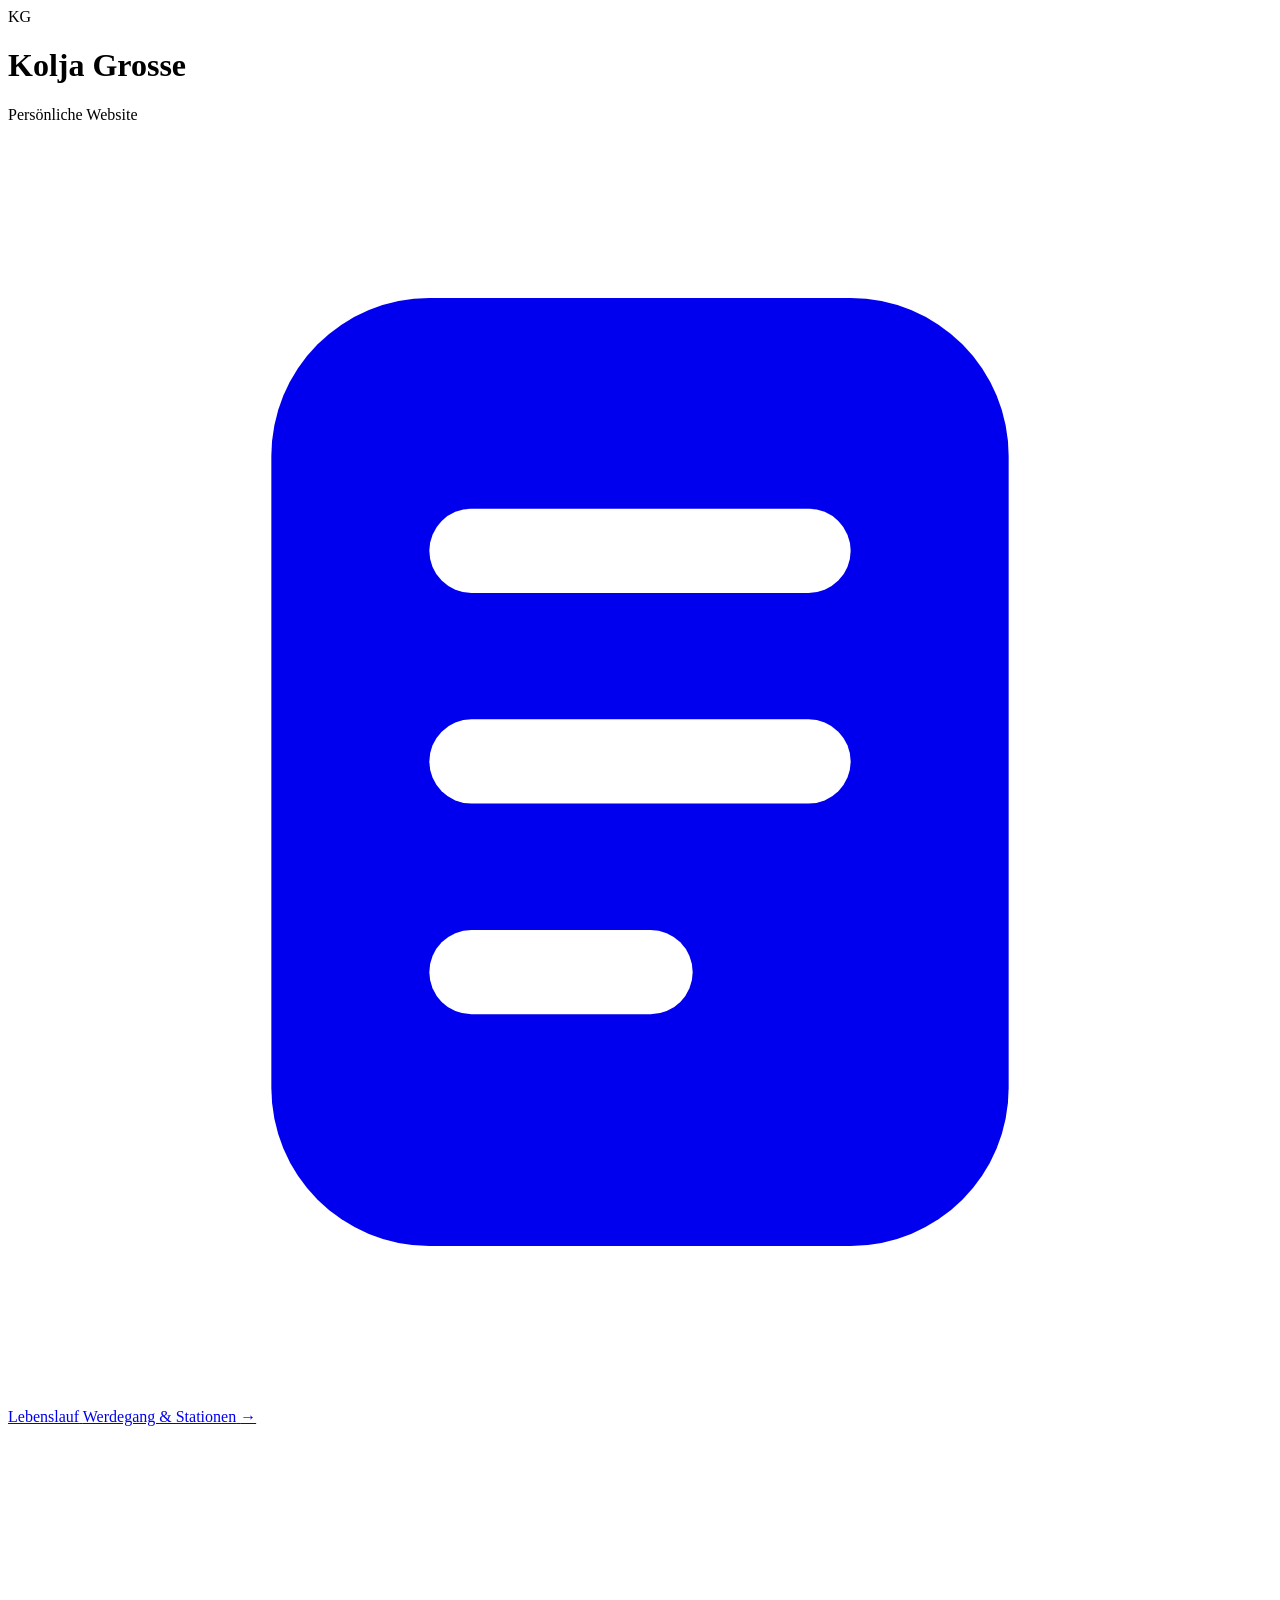
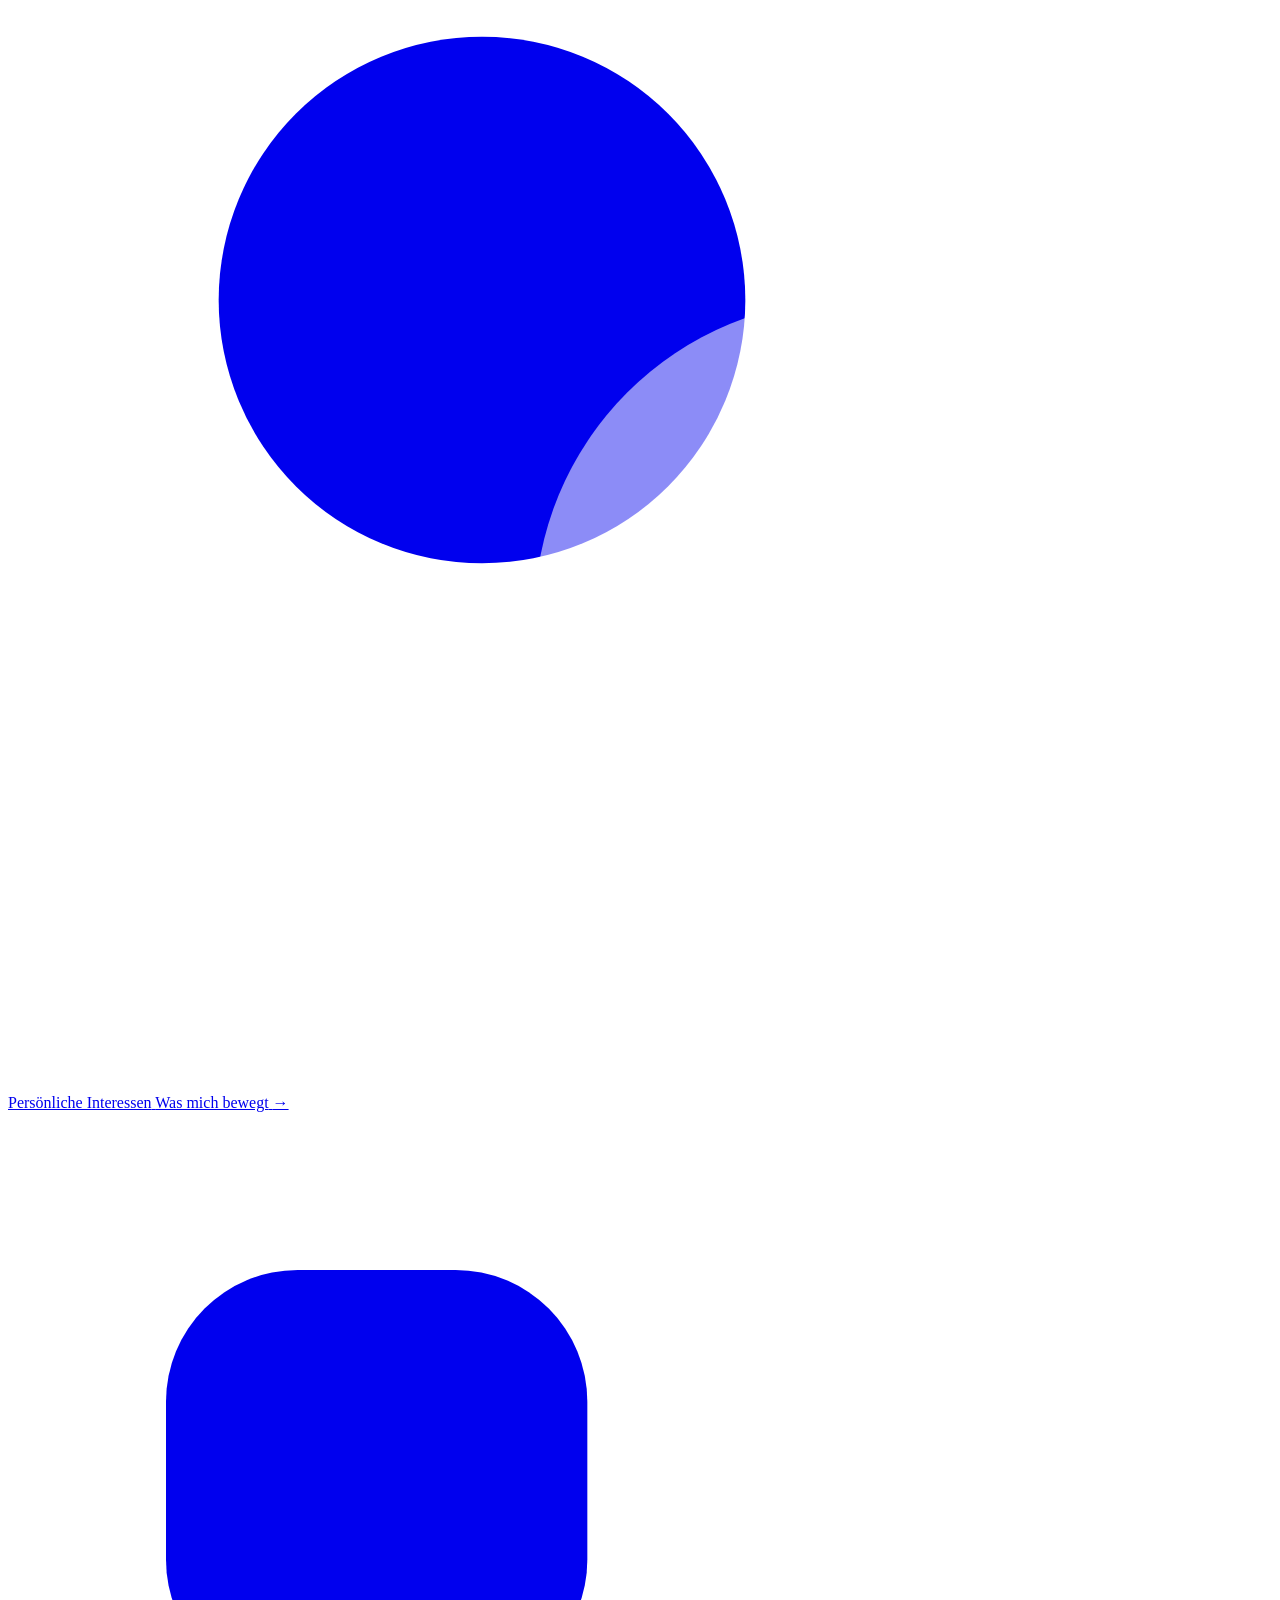
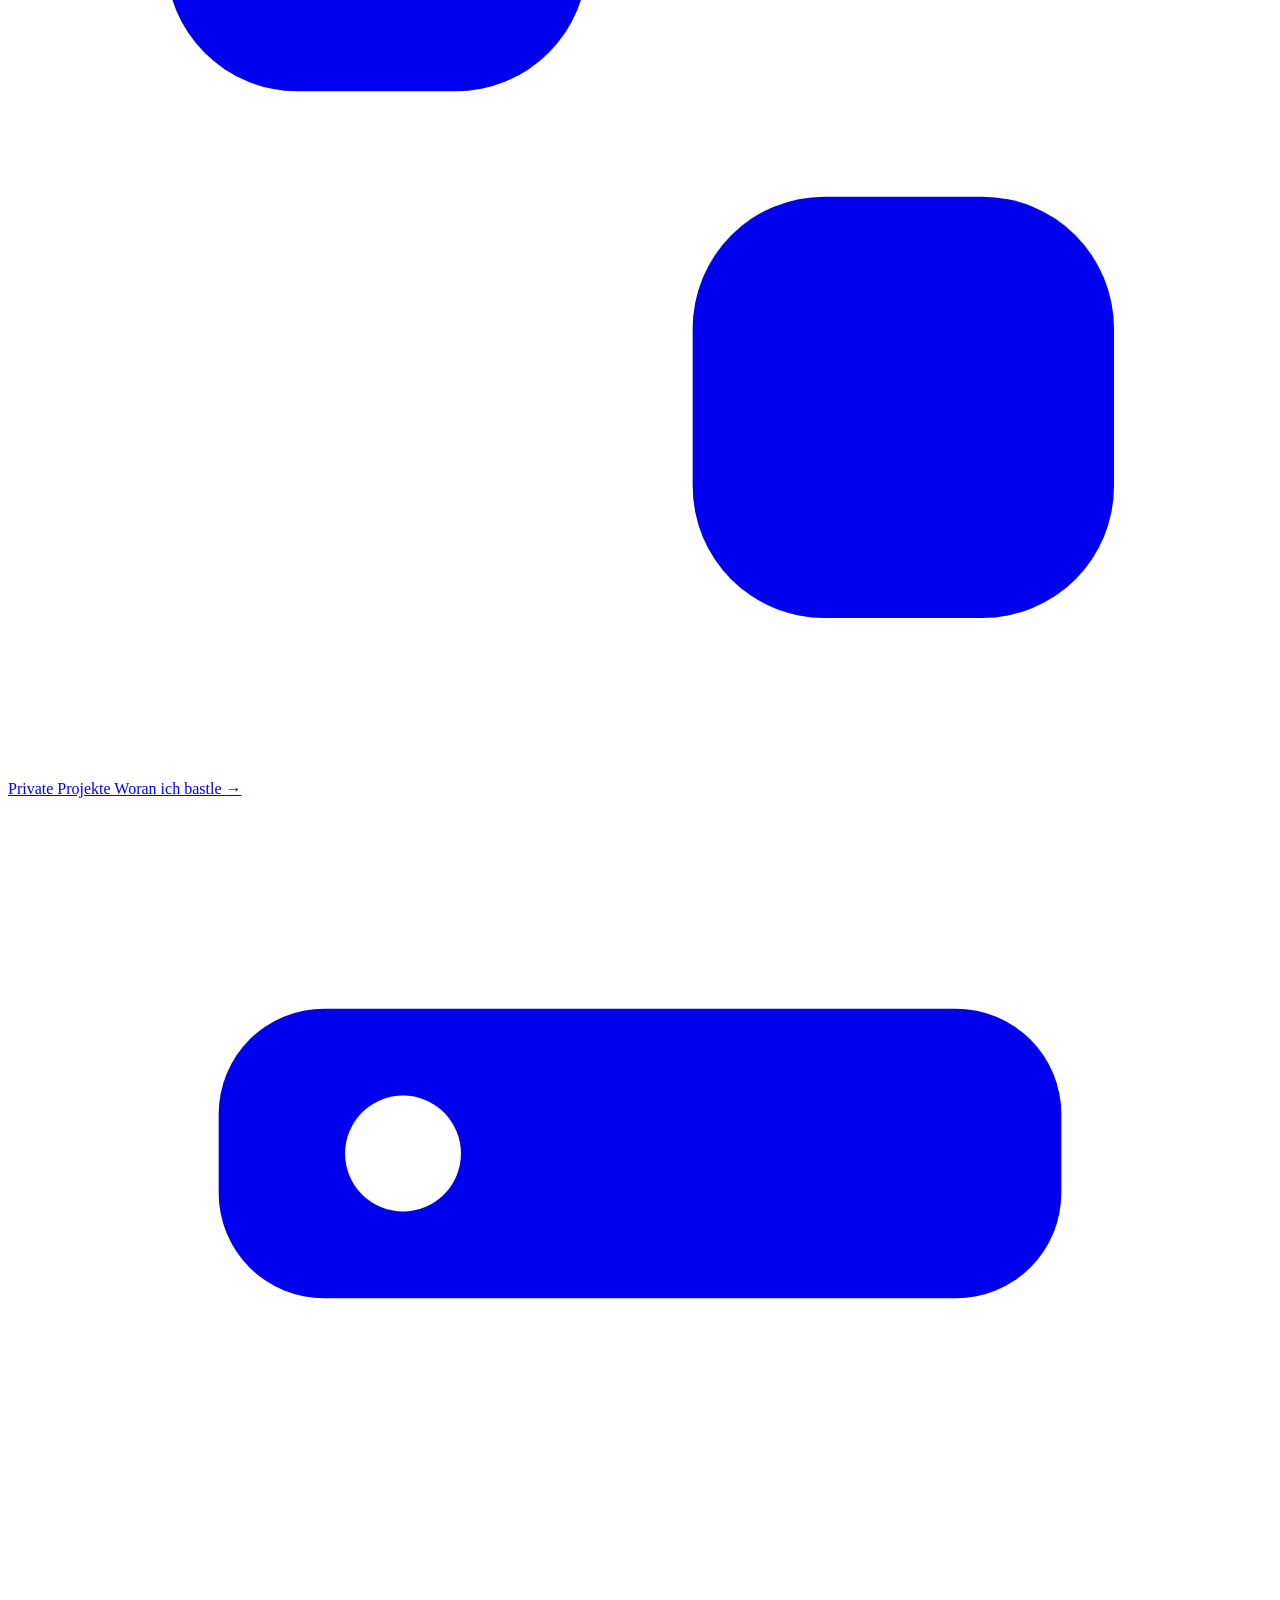
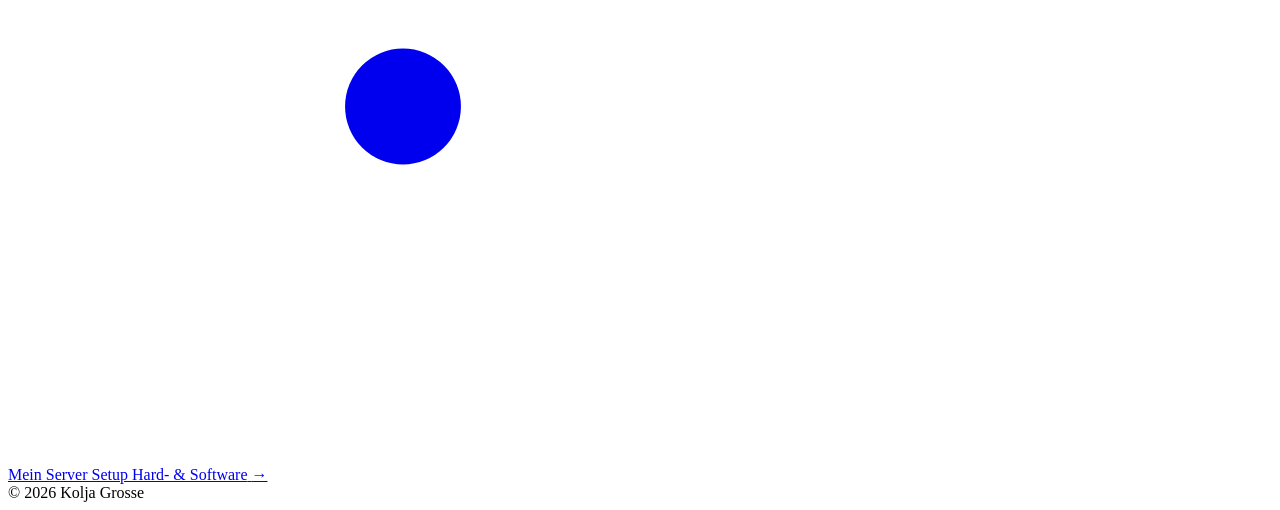
==== site/index.html @ f5f6003c "Add KG favicon (browser tab icon) across all pages" ====
<!DOCTYPE html>
<html lang="de">
<head>
  <meta charset="utf-8">
  <meta name="viewport" content="width=device-width, initial-scale=1">
  <title>Kolja Grosse</title>
  <meta name="description" content="Persönliche Website von Kolja Grosse.">
  <link rel="icon" href="/favicon.svg" type="image/svg+xml">
  <link rel="stylesheet" href="/css/style.css">
</head>
<body class="home">
  <main class="wrap wrap--wide">
    <header class="hero">
      <div class="hero-mark" aria-hidden="true">KG</div>
      <h1 class="hero-title">Kolja Grosse</h1>
      <p class="hero-sub">Persönliche Website</p>
    </header>

    <nav class="tiles" aria-label="Hauptnavigation">

      <a class="tile" href="/lebenslauf/">
        <span class="tile-icon tile-icon--cv" aria-hidden="true">
          <svg viewBox="0 0 24 24" fill="none" xmlns="http://www.w3.org/2000/svg">
            <rect x="5" y="3" width="14" height="18" rx="3" fill="currentColor"/>
            <rect x="8" y="7" width="8" height="1.6" rx="0.8" fill="#fff"/>
            <rect x="8" y="11" width="8" height="1.6" rx="0.8" fill="#fff"/>
            <rect x="8" y="15" width="5" height="1.6" rx="0.8" fill="#fff"/>
          </svg>
        </span>
        <span class="tile-body">
          <span class="tile-title">Lebenslauf</span>
          <span class="tile-desc">Werdegang &amp; Stationen</span>
        </span>
        <span class="tile-arrow" aria-hidden="true">→</span>
      </a>

      <a class="tile" href="/interessen">
        <span class="tile-icon tile-icon--interests" aria-hidden="true">
          <svg viewBox="0 0 24 24" fill="none" xmlns="http://www.w3.org/2000/svg">
            <circle cx="9" cy="9" r="5" fill="currentColor"/>
            <circle cx="16" cy="15" r="6" fill="#fff" fill-opacity="0.55"/>
          </svg>
        </span>
        <span class="tile-body">
          <span class="tile-title">Persönliche Interessen</span>
          <span class="tile-desc">Was mich bewegt</span>
        </span>
        <span class="tile-arrow" aria-hidden="true">→</span>
      </a>

      <a class="tile" href="/projekte">
        <span class="tile-icon tile-icon--projects" aria-hidden="true">
          <svg viewBox="0 0 24 24" fill="none" xmlns="http://www.w3.org/2000/svg">
            <rect x="3" y="3" width="8" height="8" rx="2.5" fill="currentColor"/>
            <rect x="13" y="3" width="8" height="8" rx="2.5" fill="#fff" fill-opacity="0.6"/>
            <rect x="3" y="13" width="8" height="8" rx="2.5" fill="#fff" fill-opacity="0.6"/>
            <rect x="13" y="13" width="8" height="8" rx="2.5" fill="currentColor"/>
          </svg>
        </span>
        <span class="tile-body">
          <span class="tile-title">Private Projekte</span>
          <span class="tile-desc">Woran ich bastle</span>
        </span>
        <span class="tile-arrow" aria-hidden="true">→</span>
      </a>

      <a class="tile" href="/server-setup">
        <span class="tile-icon tile-icon--server" aria-hidden="true">
          <svg viewBox="0 0 24 24" fill="none" xmlns="http://www.w3.org/2000/svg">
            <rect x="4" y="4" width="16" height="5.5" rx="2" fill="currentColor"/>
            <rect x="4" y="14.5" width="16" height="5.5" rx="2" fill="#fff" fill-opacity="0.6"/>
            <circle cx="7.5" cy="6.75" r="1.1" fill="#fff"/>
            <circle cx="7.5" cy="17.25" r="1.1" fill="currentColor"/>
          </svg>
        </span>
        <span class="tile-body">
          <span class="tile-title">Mein Server Setup</span>
          <span class="tile-desc">Hard- &amp; Software</span>
        </span>
        <span class="tile-arrow" aria-hidden="true">→</span>
      </a>

    </nav>

    <footer class="footer">
      &copy; <span id="year">2026</span> Kolja Grosse
    </footer>
  </main>
  <script>document.getElementById('year').textContent = new Date().getFullYear();</script>
</body>
</html>
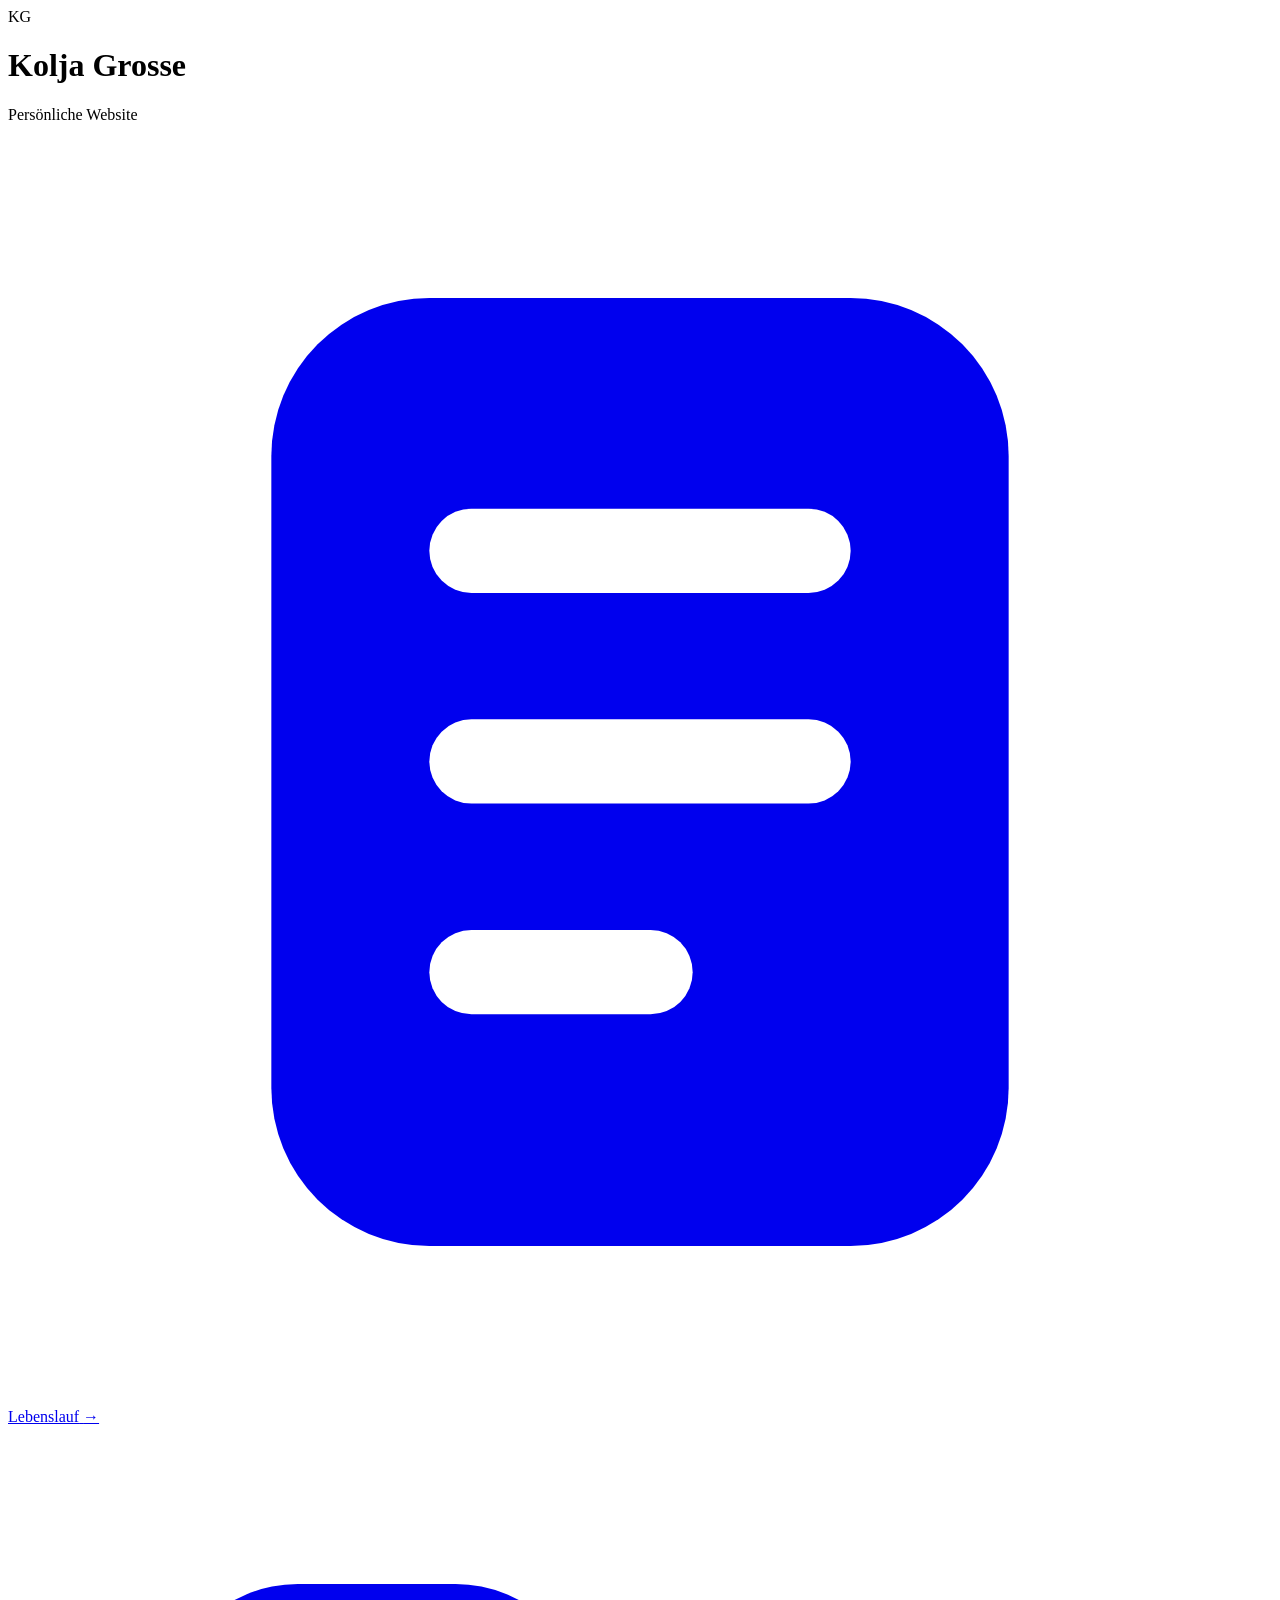
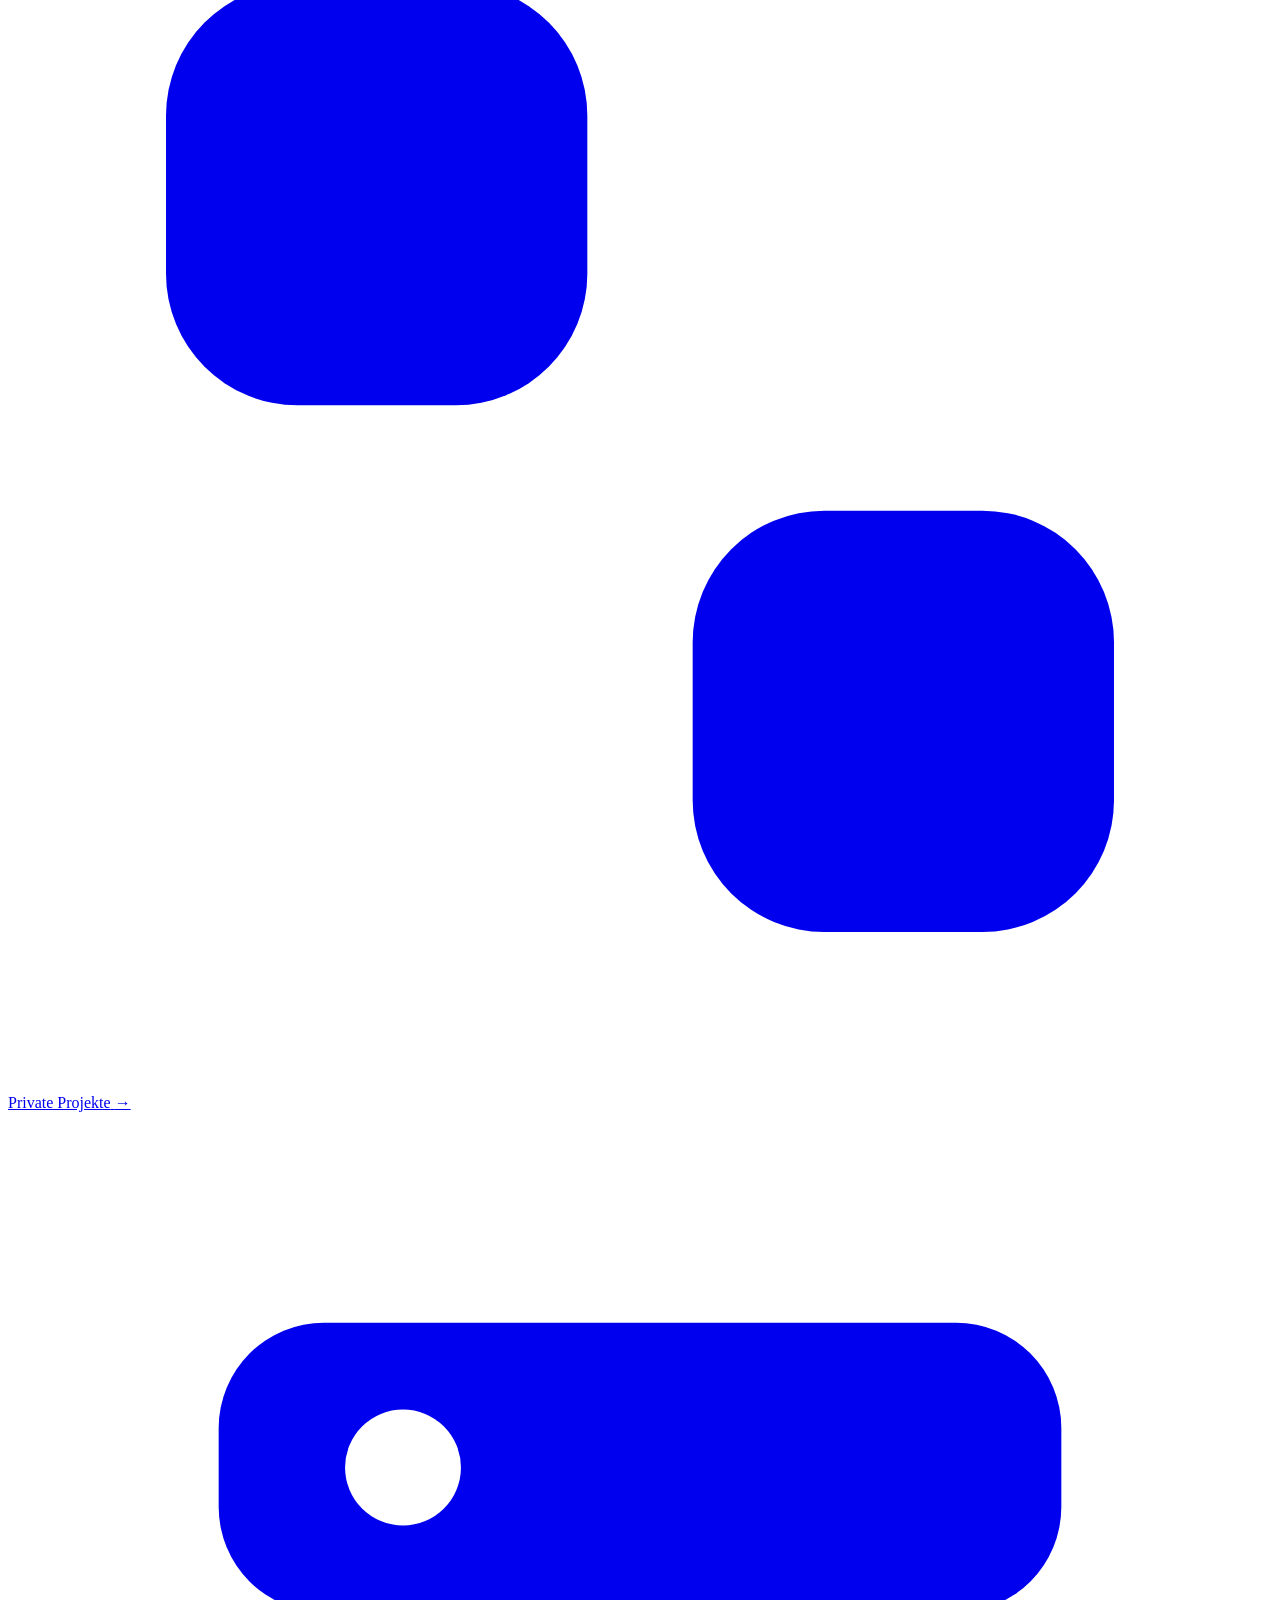
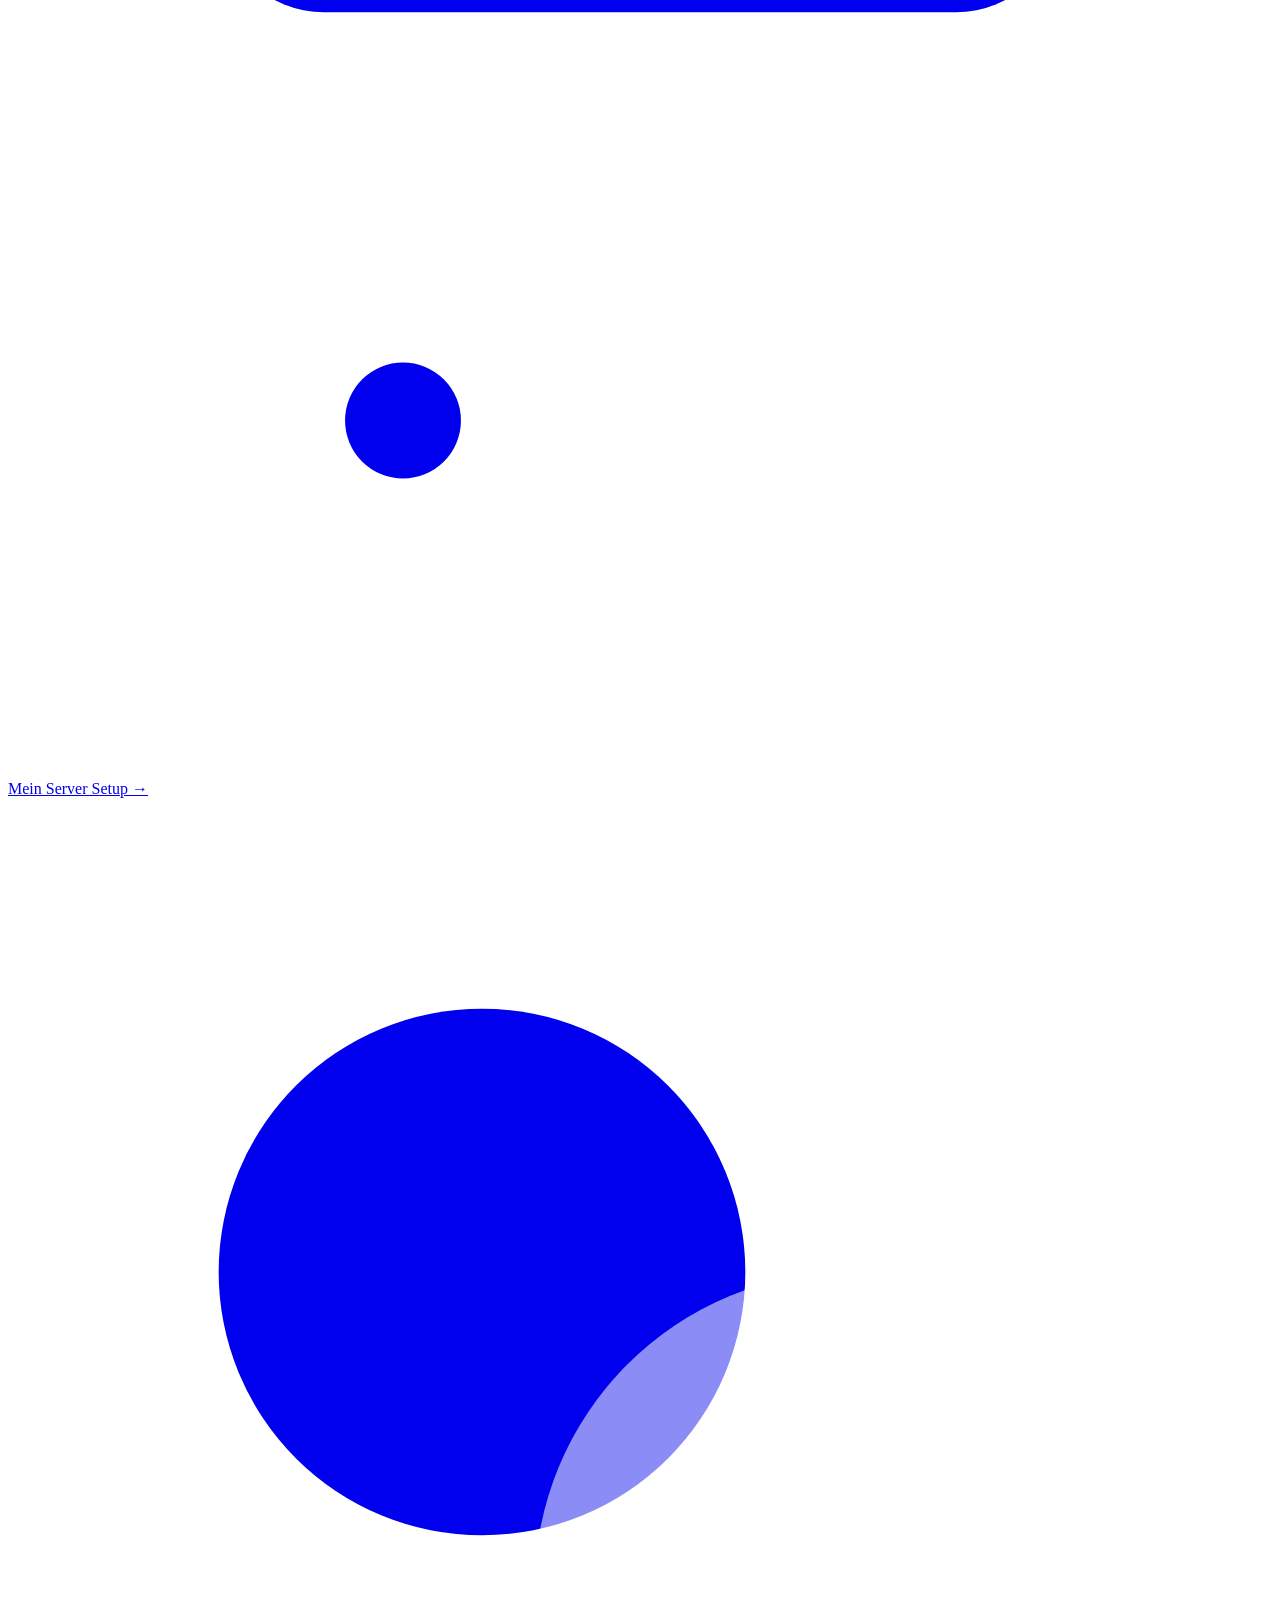
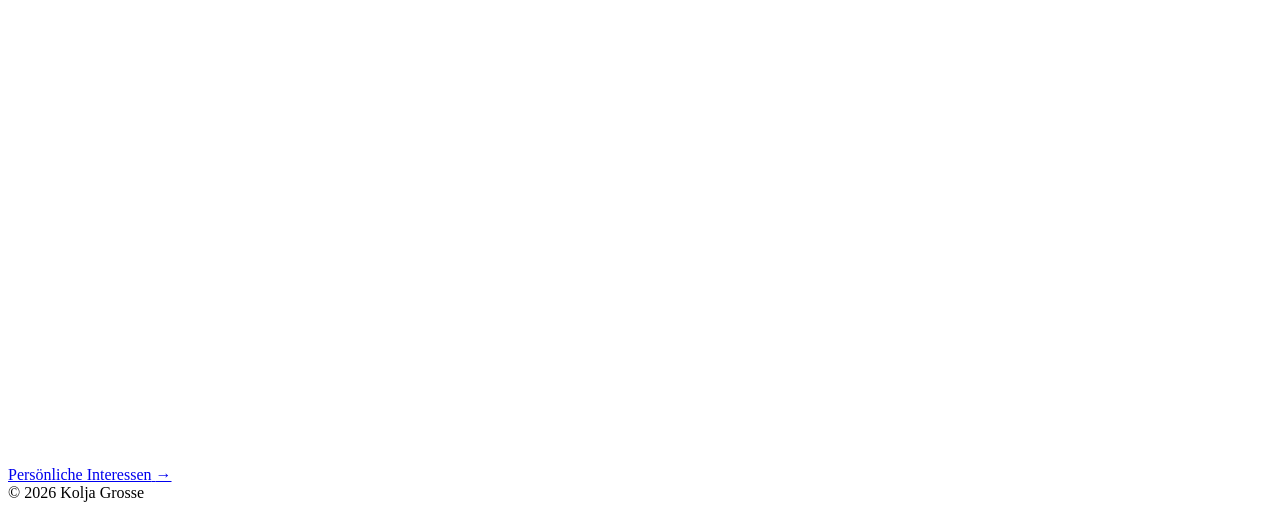
==== commit 20188512: "Reorder tiles, center content, drop descriptions" ====
--- a/site/index.html
+++ b/site/index.html
@@ -27,24 +27,7 @@
             <rect x="8" y="15" width="5" height="1.6" rx="0.8" fill="#fff"/>
           </svg>
         </span>
-        <span class="tile-body">
-          <span class="tile-title">Lebenslauf</span>
-          <span class="tile-desc">Werdegang &amp; Stationen</span>
-        </span>
-        <span class="tile-arrow" aria-hidden="true">→</span>
-      </a>
-
-      <a class="tile" href="/interessen">
-        <span class="tile-icon tile-icon--interests" aria-hidden="true">
-          <svg viewBox="0 0 24 24" fill="none" xmlns="http://www.w3.org/2000/svg">
-            <circle cx="9" cy="9" r="5" fill="currentColor"/>
-            <circle cx="16" cy="15" r="6" fill="#fff" fill-opacity="0.55"/>
-          </svg>
-        </span>
-        <span class="tile-body">
-          <span class="tile-title">Persönliche Interessen</span>
-          <span class="tile-desc">Was mich bewegt</span>
-        </span>
+        <span class="tile-title">Lebenslauf</span>
         <span class="tile-arrow" aria-hidden="true">→</span>
       </a>
 
@@ -57,10 +40,7 @@
             <rect x="13" y="13" width="8" height="8" rx="2.5" fill="currentColor"/>
           </svg>
         </span>
-        <span class="tile-body">
-          <span class="tile-title">Private Projekte</span>
-          <span class="tile-desc">Woran ich bastle</span>
-        </span>
+        <span class="tile-title">Private Projekte</span>
         <span class="tile-arrow" aria-hidden="true">→</span>
       </a>
 
@@ -73,10 +53,18 @@
             <circle cx="7.5" cy="17.25" r="1.1" fill="currentColor"/>
           </svg>
         </span>
-        <span class="tile-body">
-          <span class="tile-title">Mein Server Setup</span>
-          <span class="tile-desc">Hard- &amp; Software</span>
+        <span class="tile-title">Mein Server Setup</span>
+        <span class="tile-arrow" aria-hidden="true">→</span>
+      </a>
+
+      <a class="tile" href="/interessen">
+        <span class="tile-icon tile-icon--interests" aria-hidden="true">
+          <svg viewBox="0 0 24 24" fill="none" xmlns="http://www.w3.org/2000/svg">
+            <circle cx="9" cy="9" r="5" fill="currentColor"/>
+            <circle cx="16" cy="15" r="6" fill="#fff" fill-opacity="0.55"/>
+          </svg>
         </span>
+        <span class="tile-title">Persönliche Interessen</span>
         <span class="tile-arrow" aria-hidden="true">→</span>
       </a>
 
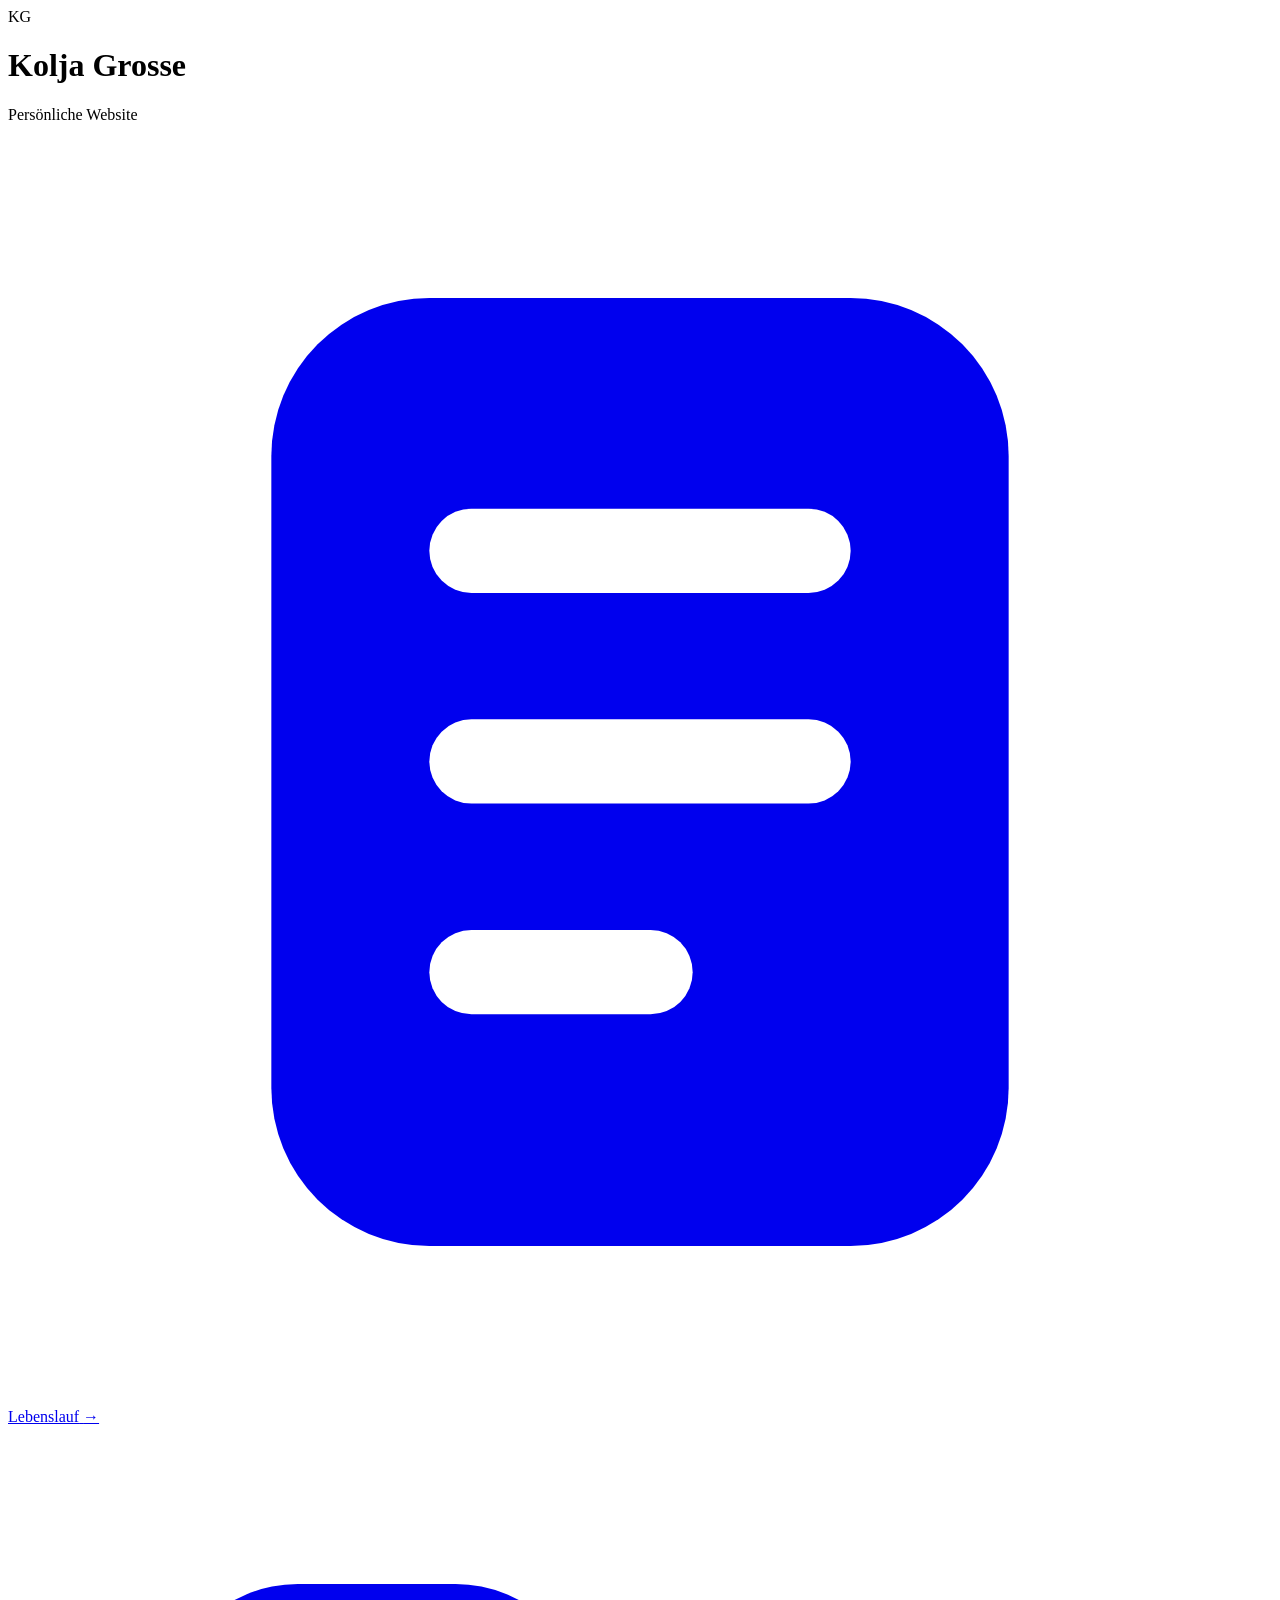
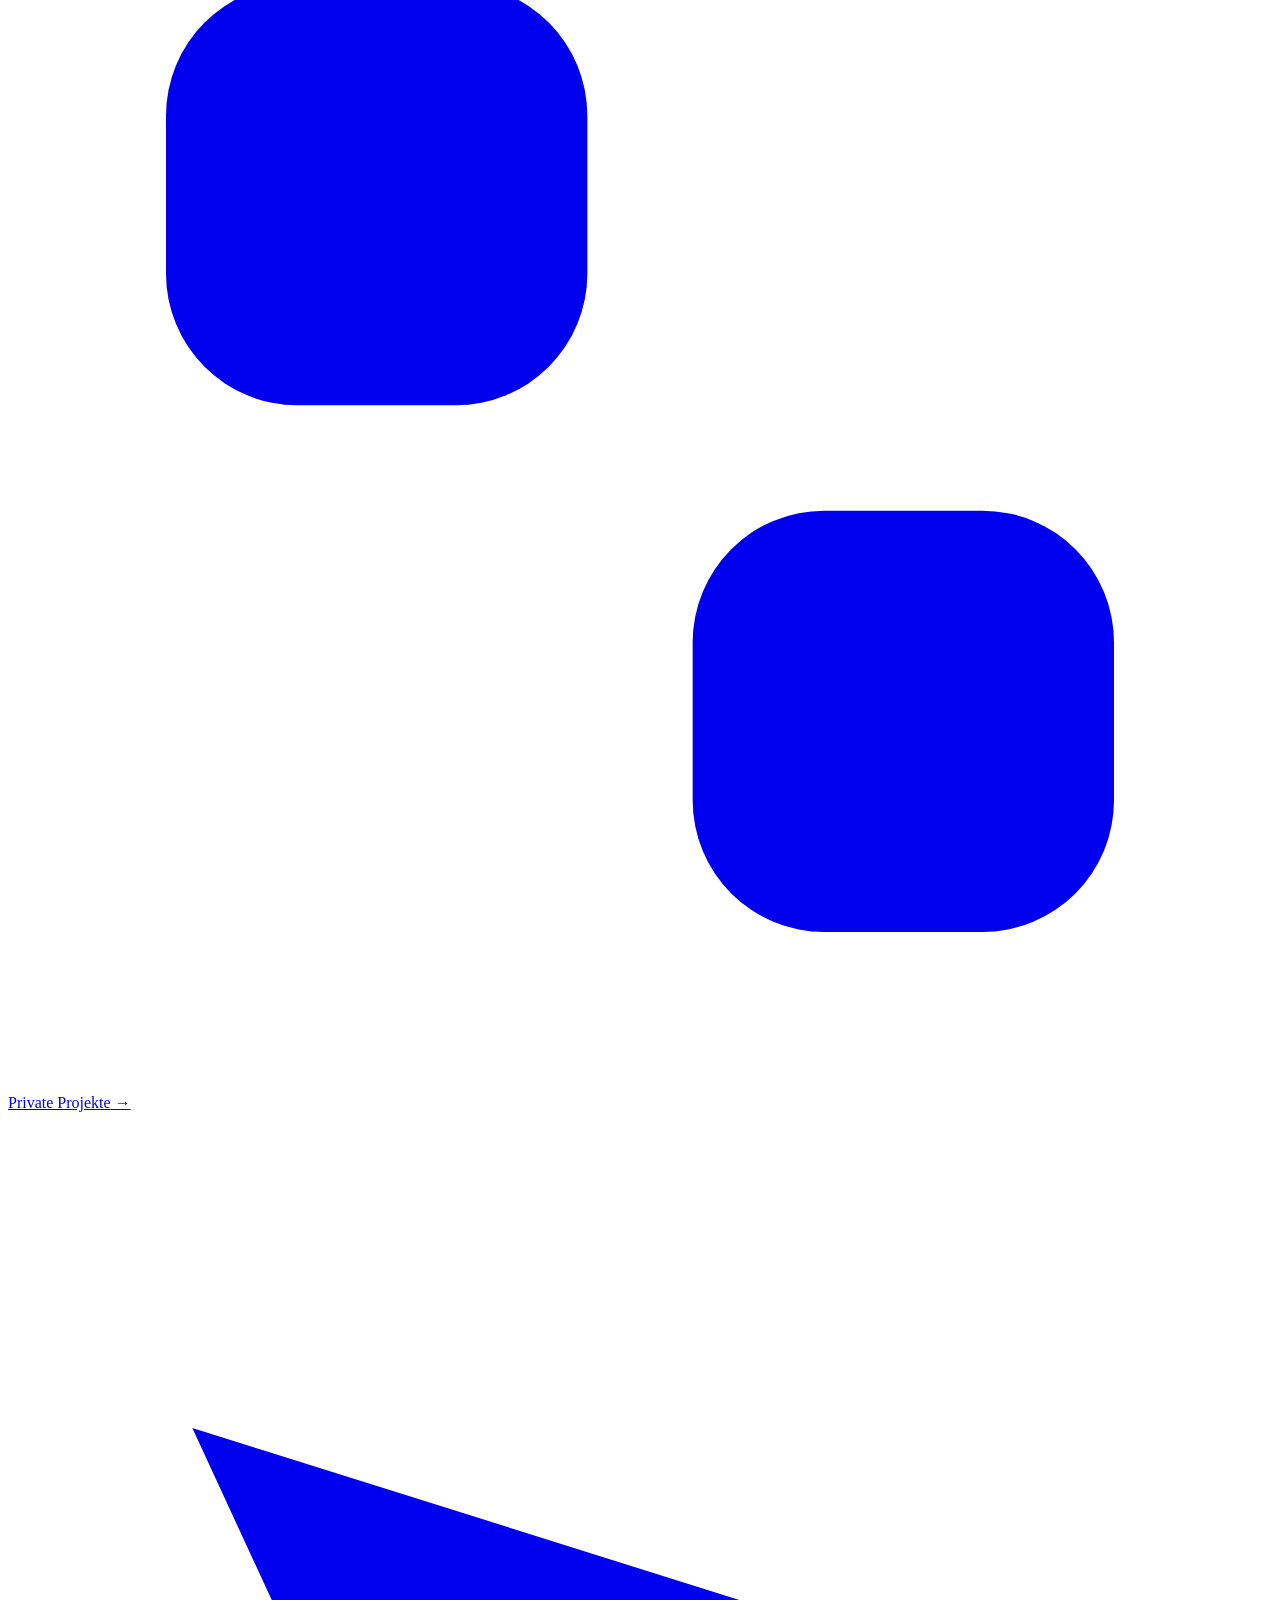
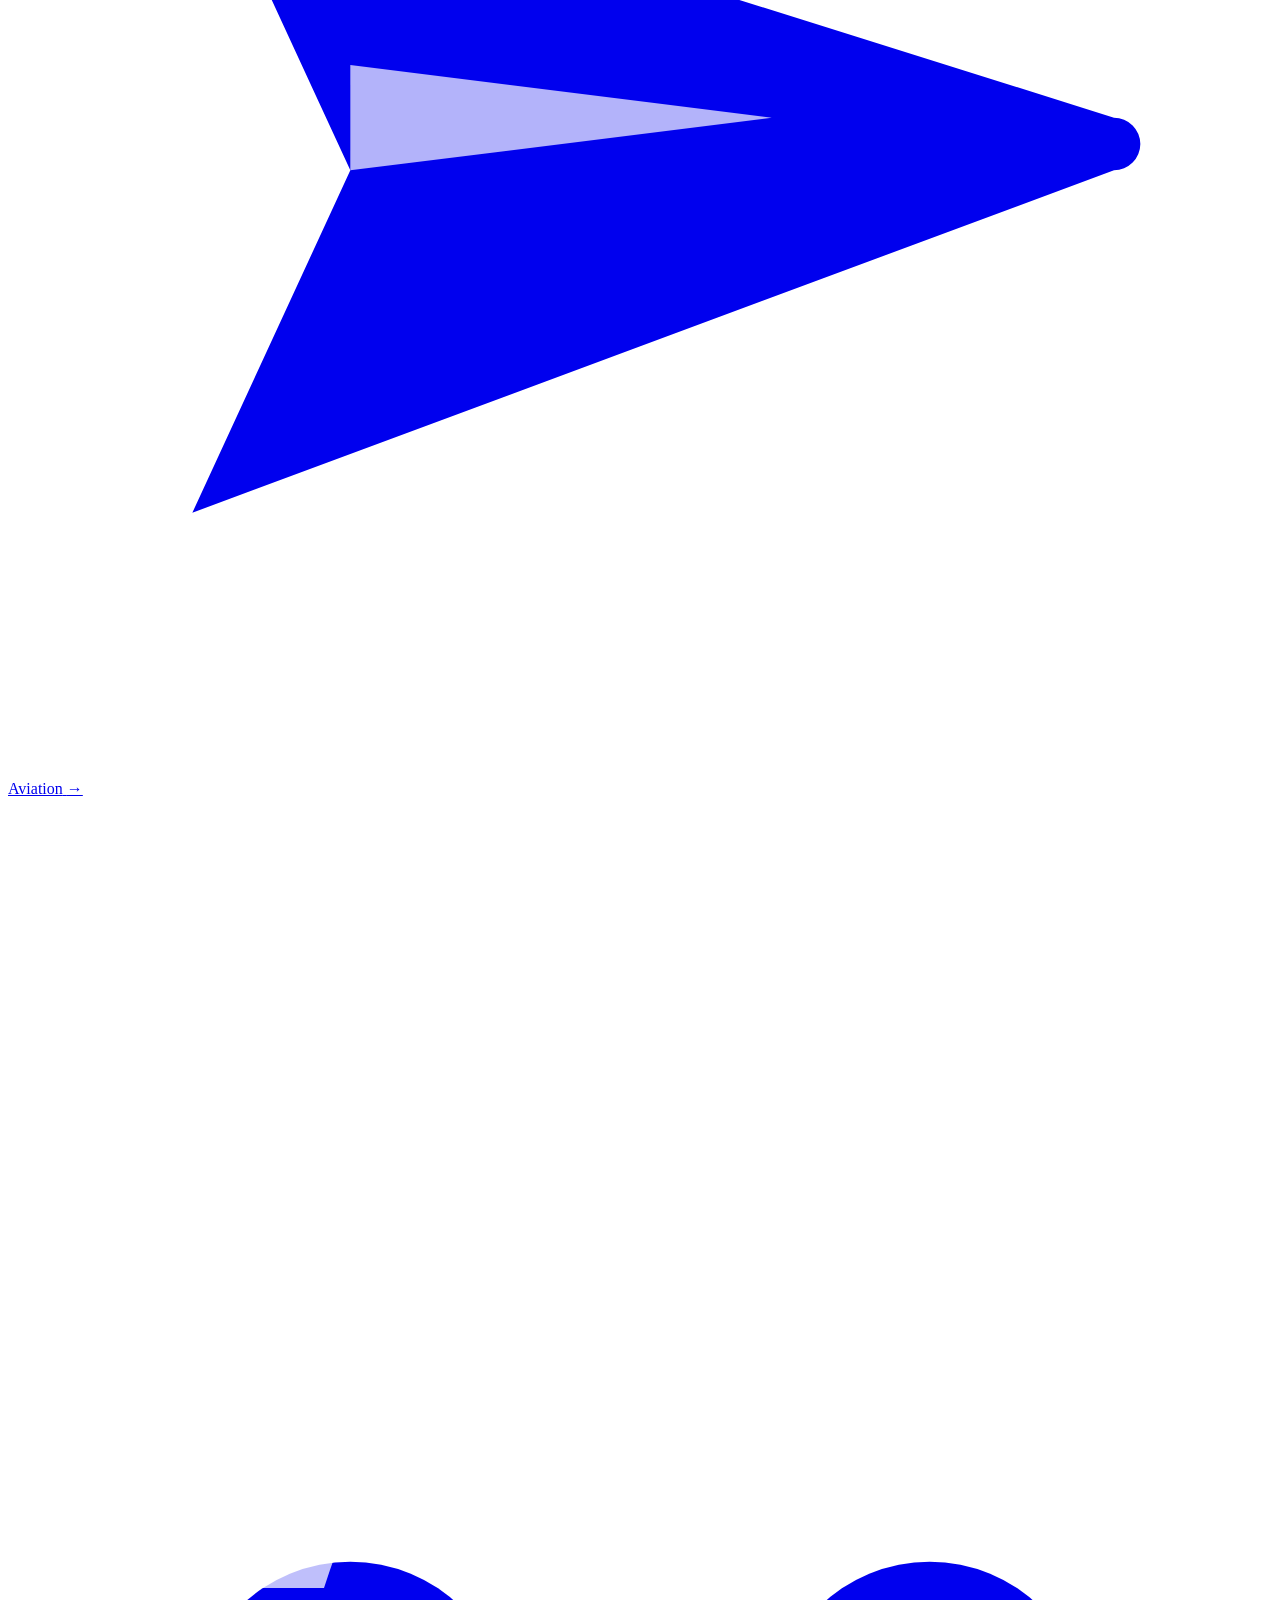
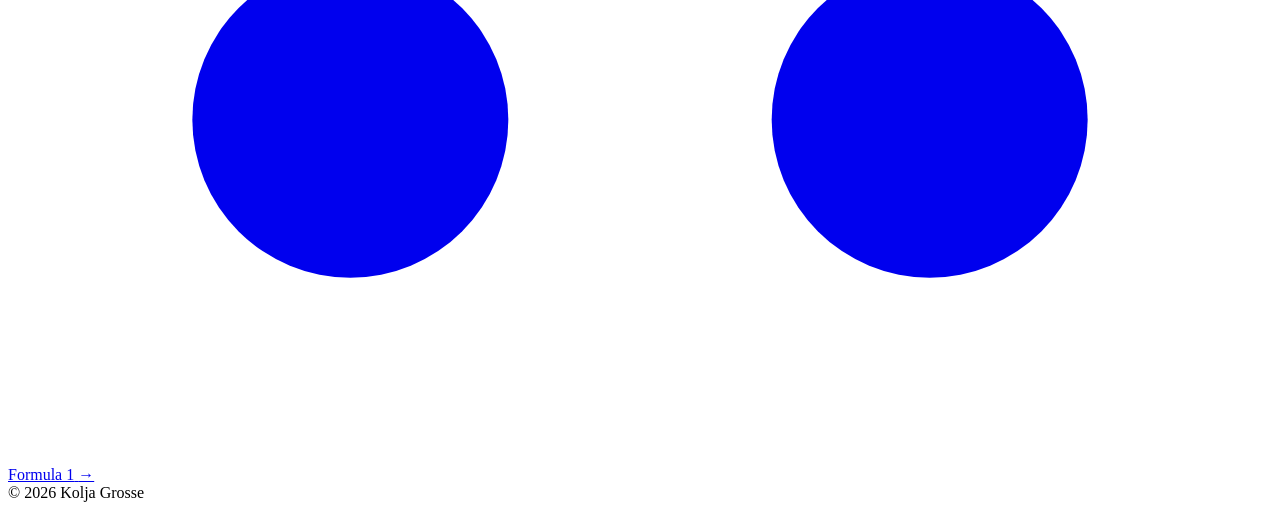
==== commit 9d1ada1c: "Landing: rename tiles (Aviation, Formula 1) + hover photo-reveal effect" ====
--- a/site/index.html
+++ b/site/index.html
@@ -9,6 +9,14 @@
   <link rel="stylesheet" href="/css/style.css">
 </head>
 <body class="home">
+
+  <div class="hover-bg" aria-hidden="true">
+    <div class="hover-bg-layer hover-bg--lebenslauf"></div>
+    <div class="hover-bg-layer hover-bg--projekte"></div>
+    <div class="hover-bg-layer hover-bg--aviation"></div>
+    <div class="hover-bg-layer hover-bg--f1"></div>
+  </div>
+
   <main class="wrap wrap--wide">
     <header class="hero">
       <div class="hero-mark" aria-hidden="true">KG</div>
@@ -18,7 +26,7 @@
 
     <nav class="tiles" aria-label="Hauptnavigation">
 
-      <a class="tile" href="/lebenslauf/">
+      <a class="tile tile--lebenslauf" href="/lebenslauf/">
         <span class="tile-icon tile-icon--cv" aria-hidden="true">
           <svg viewBox="0 0 24 24" fill="none" xmlns="http://www.w3.org/2000/svg">
             <rect x="5" y="3" width="14" height="18" rx="3" fill="currentColor"/>
@@ -31,7 +39,7 @@
         <span class="tile-arrow" aria-hidden="true">→</span>
       </a>
 
-      <a class="tile" href="/projekte">
+      <a class="tile tile--projekte" href="/projekte">
         <span class="tile-icon tile-icon--projects" aria-hidden="true">
           <svg viewBox="0 0 24 24" fill="none" xmlns="http://www.w3.org/2000/svg">
             <rect x="3" y="3" width="8" height="8" rx="2.5" fill="currentColor"/>
@@ -44,27 +52,26 @@
         <span class="tile-arrow" aria-hidden="true">→</span>
       </a>
 
-      <a class="tile" href="/server-setup">
-        <span class="tile-icon tile-icon--server" aria-hidden="true">
+      <a class="tile tile--aviation" href="/server-setup">
+        <span class="tile-icon tile-icon--aviation" aria-hidden="true">
           <svg viewBox="0 0 24 24" fill="none" xmlns="http://www.w3.org/2000/svg">
-            <rect x="4" y="4" width="16" height="5.5" rx="2" fill="currentColor"/>
-            <rect x="4" y="14.5" width="16" height="5.5" rx="2" fill="#fff" fill-opacity="0.6"/>
-            <circle cx="7.5" cy="6.75" r="1.1" fill="#fff"/>
-            <circle cx="7.5" cy="17.25" r="1.1" fill="currentColor"/>
+            <path d="M21 12.5 3.5 19l3-6.5-3-6.5L21 11.5a0.5 0.5 0 0 1 0 1z" fill="currentColor"/>
+            <path d="m6.5 12.5 8-1-8-1z" fill="#fff" fill-opacity="0.7"/>
           </svg>
         </span>
-        <span class="tile-title">Mein Server Setup</span>
+        <span class="tile-title">Aviation</span>
         <span class="tile-arrow" aria-hidden="true">→</span>
       </a>
 
-      <a class="tile" href="/interessen">
-        <span class="tile-icon tile-icon--interests" aria-hidden="true">
+      <a class="tile tile--f1" href="/interessen">
+        <span class="tile-icon tile-icon--f1" aria-hidden="true">
           <svg viewBox="0 0 24 24" fill="none" xmlns="http://www.w3.org/2000/svg">
-            <circle cx="9" cy="9" r="5" fill="currentColor"/>
-            <circle cx="16" cy="15" r="6" fill="#fff" fill-opacity="0.55"/>
+            <circle cx="6.5" cy="17.5" r="3" fill="currentColor"/>
+            <circle cx="17.5" cy="17.5" r="3" fill="currentColor"/>
+            <path d="M4 15c1.5-6 4-9 9-9h5l-2 4h-6c-2 0-3 2-4 5z" fill="#fff" fill-opacity="0.75"/>
           </svg>
         </span>
-        <span class="tile-title">Persönliche Interessen</span>
+        <span class="tile-title">Formula 1</span>
         <span class="tile-arrow" aria-hidden="true">→</span>
       </a>
 
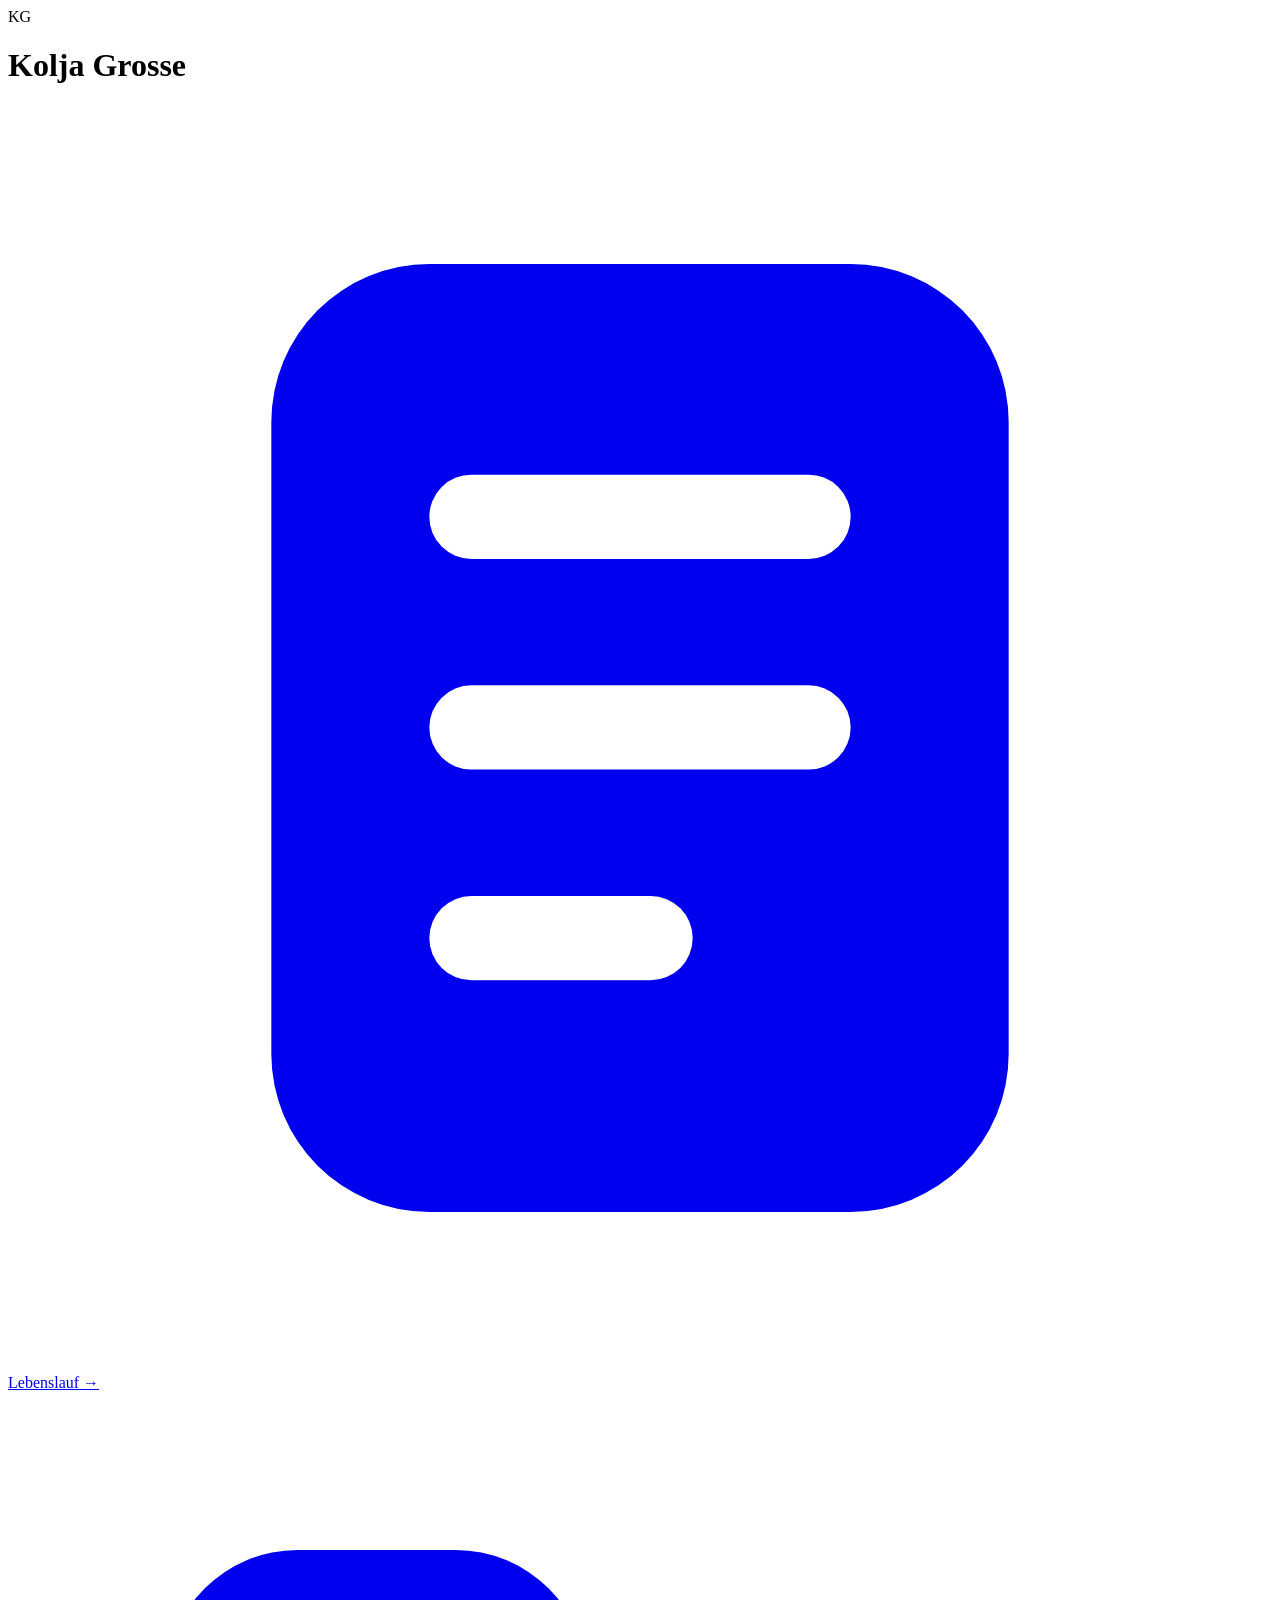
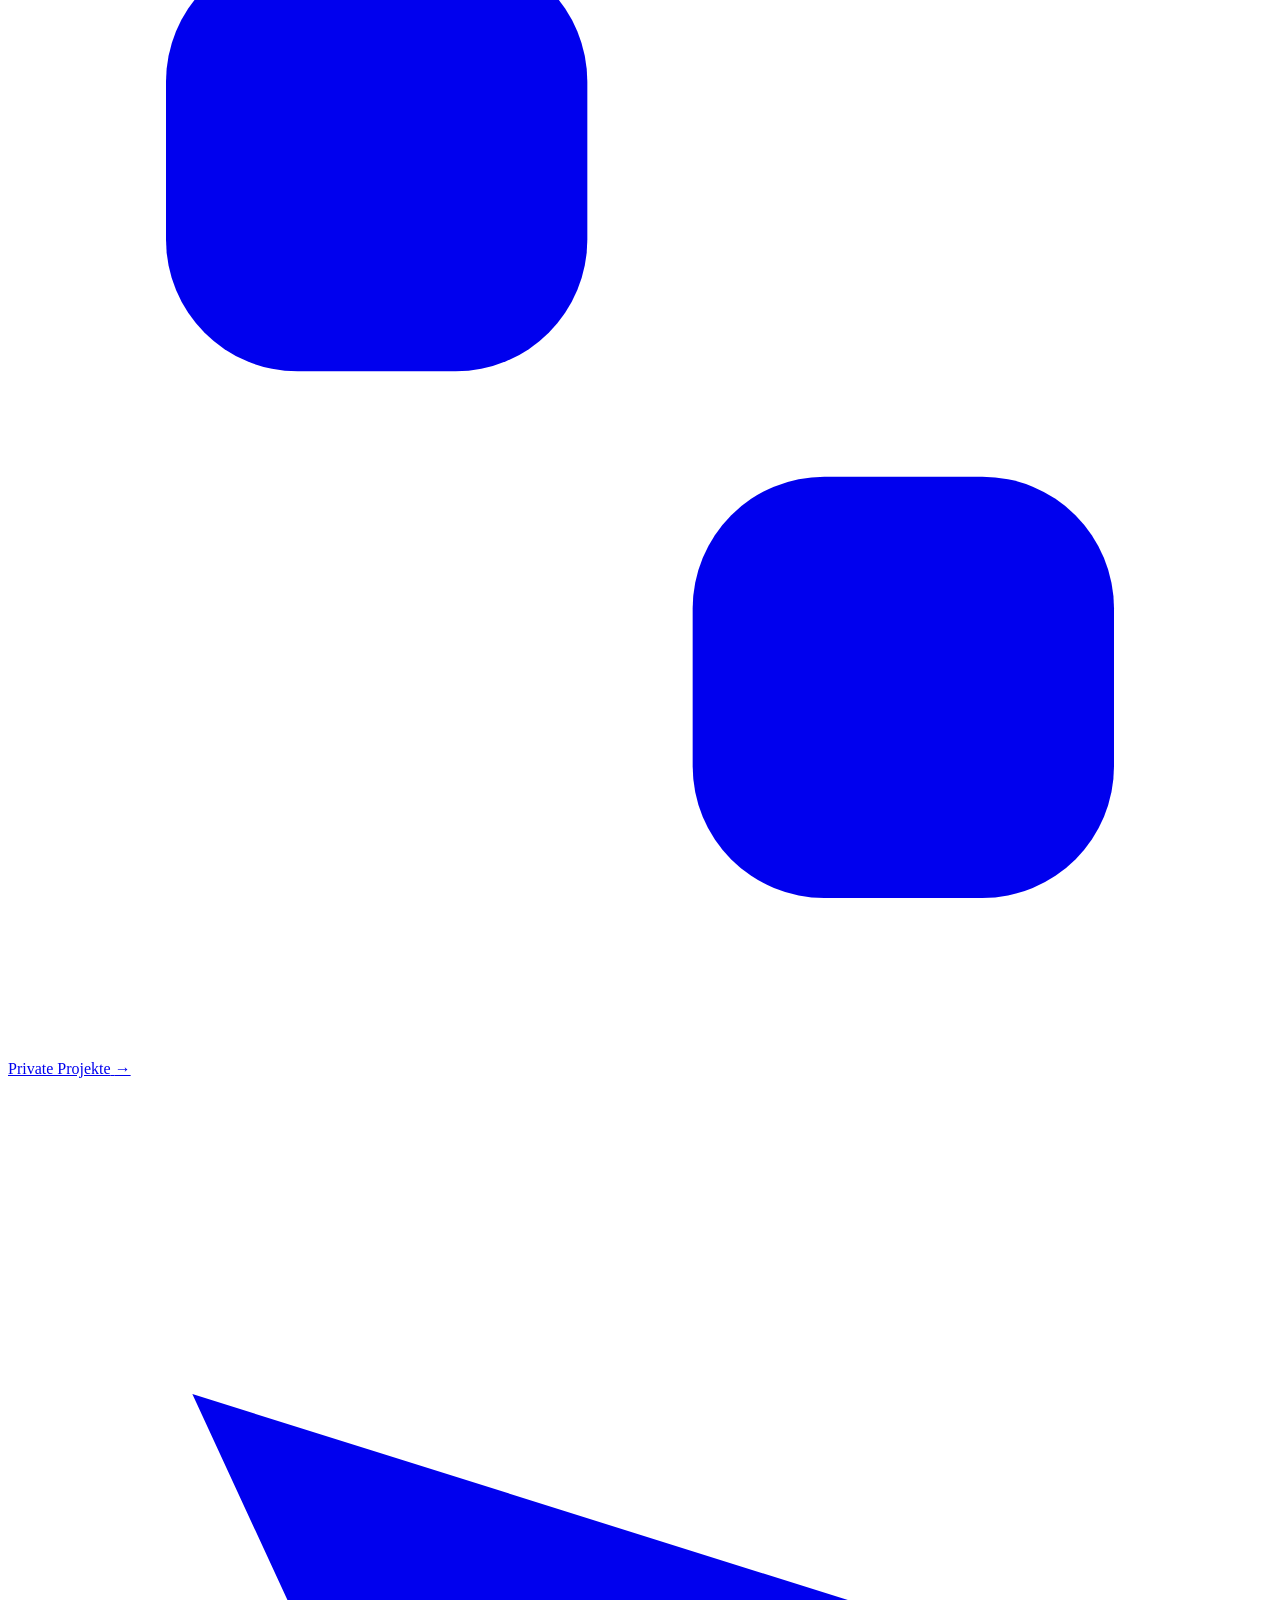
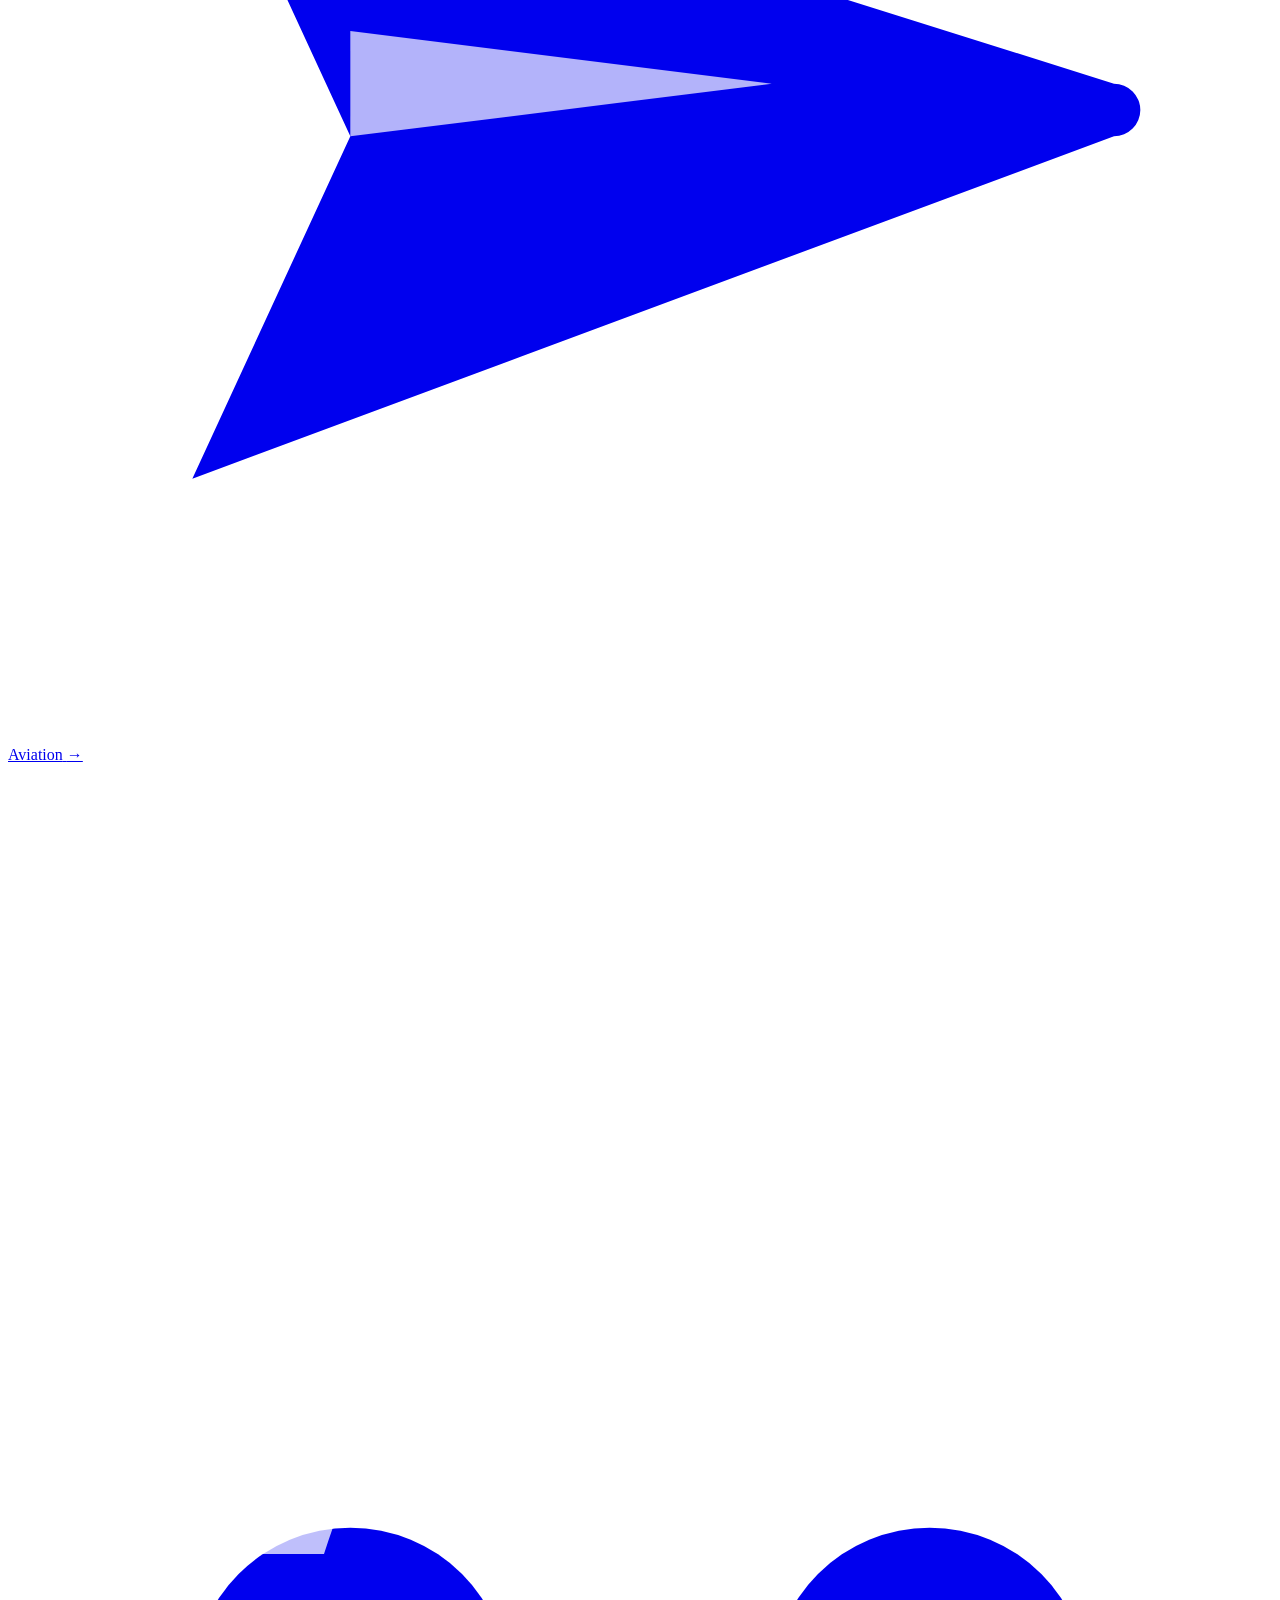
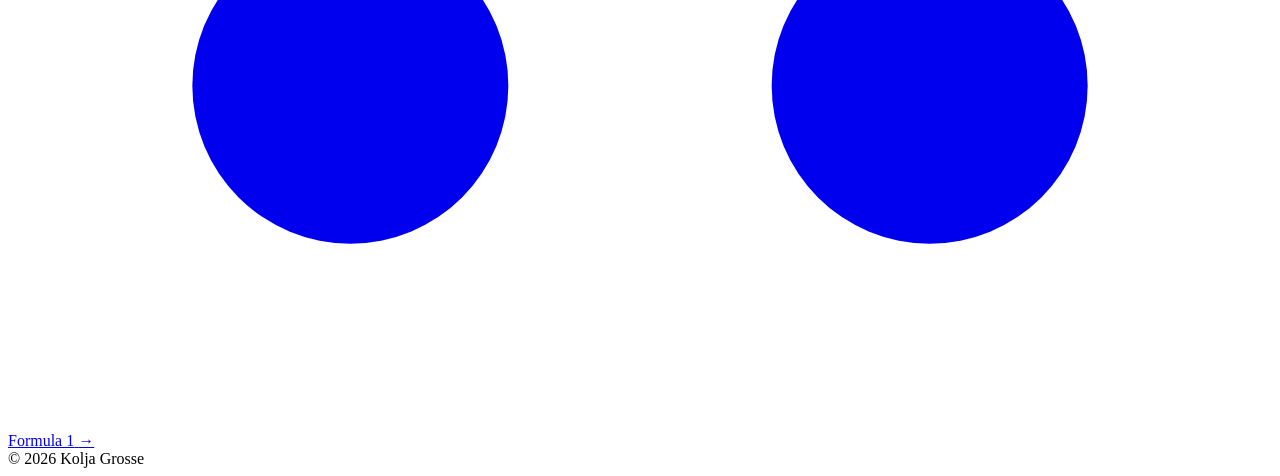
==== commit 63db3ea2: "Landing: remove 'Persoenliche Website' subtitle from header" ====
--- a/site/index.html
+++ b/site/index.html
@@ -15,13 +15,13 @@
     <div class="hover-bg-layer hover-bg--projekte"></div>
     <div class="hover-bg-layer hover-bg--aviation"></div>
     <div class="hover-bg-layer hover-bg--f1"></div>
+    <div class="hover-bg-scrim"></div>
   </div>
 
   <main class="wrap wrap--wide">
     <header class="hero">
       <div class="hero-mark" aria-hidden="true">KG</div>
       <h1 class="hero-title">Kolja Grosse</h1>
-      <p class="hero-sub">Persönliche Website</p>
     </header>
 
     <nav class="tiles" aria-label="Hauptnavigation">
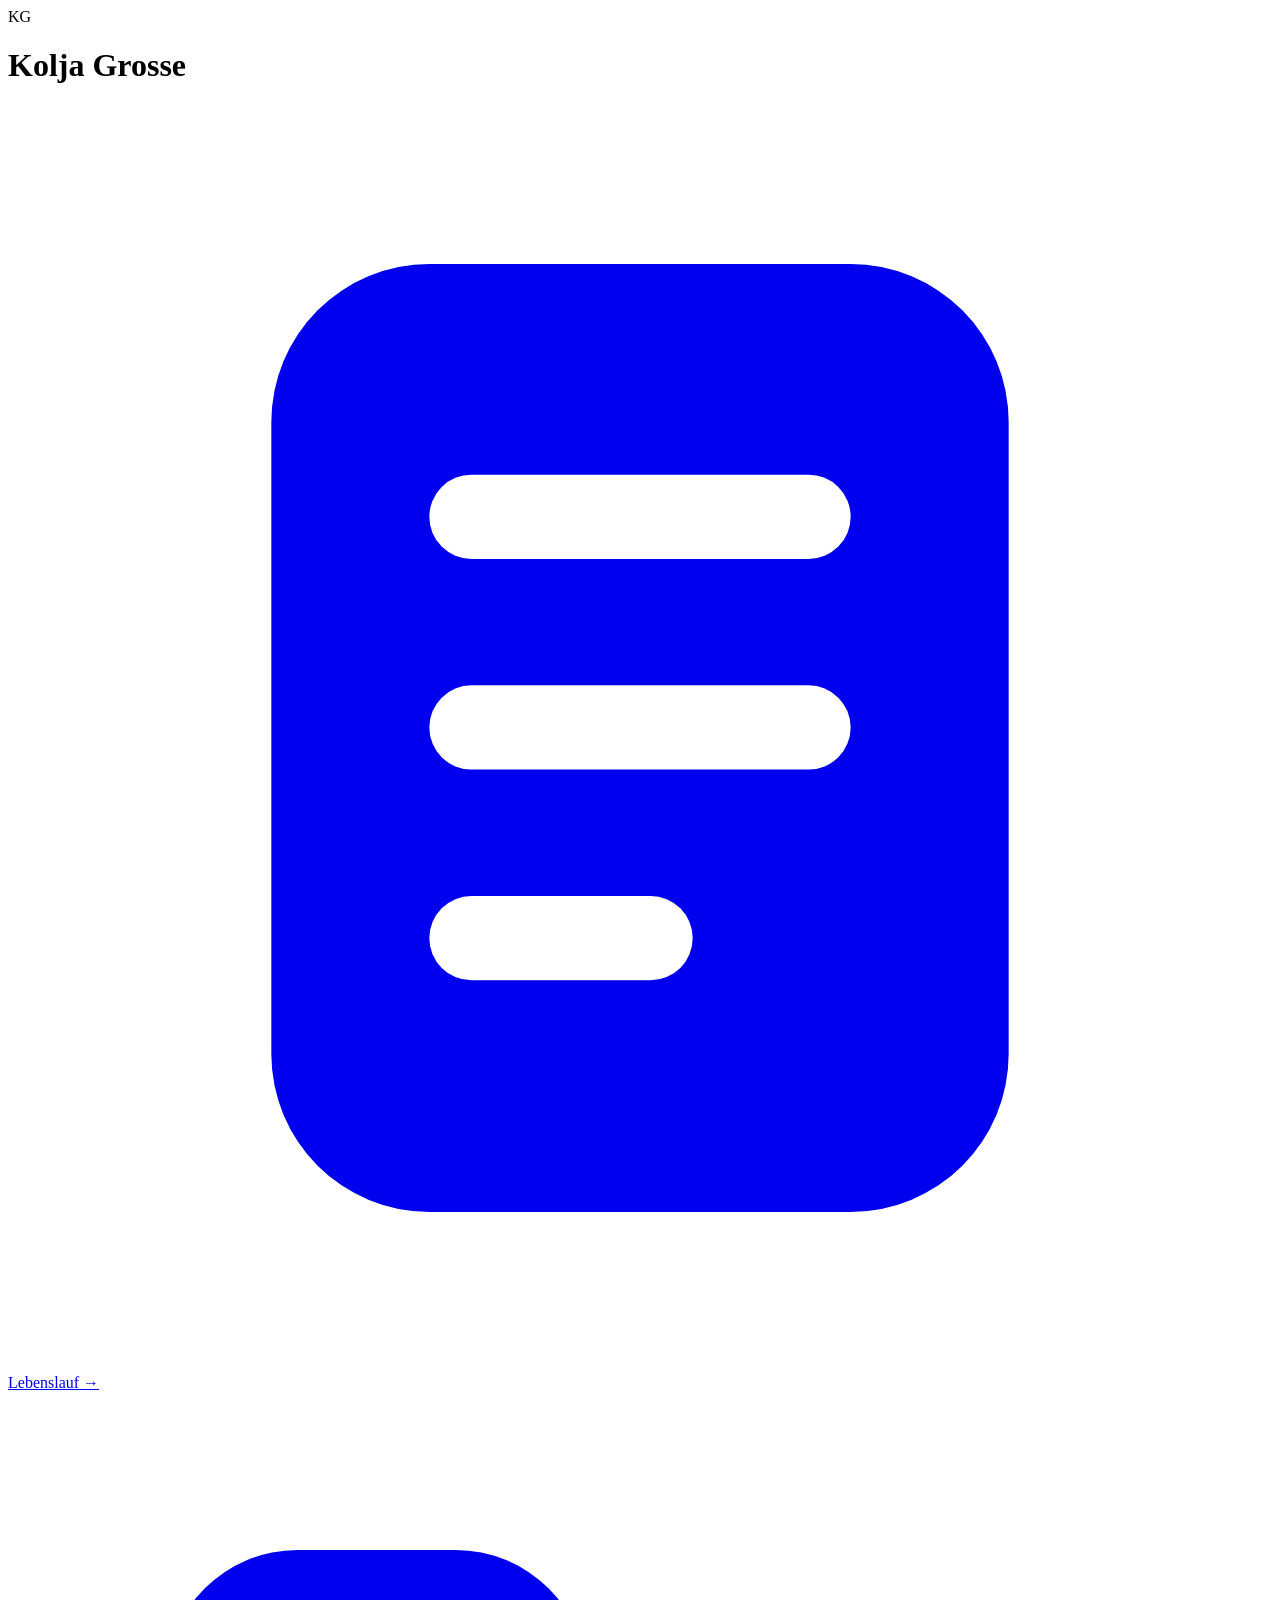
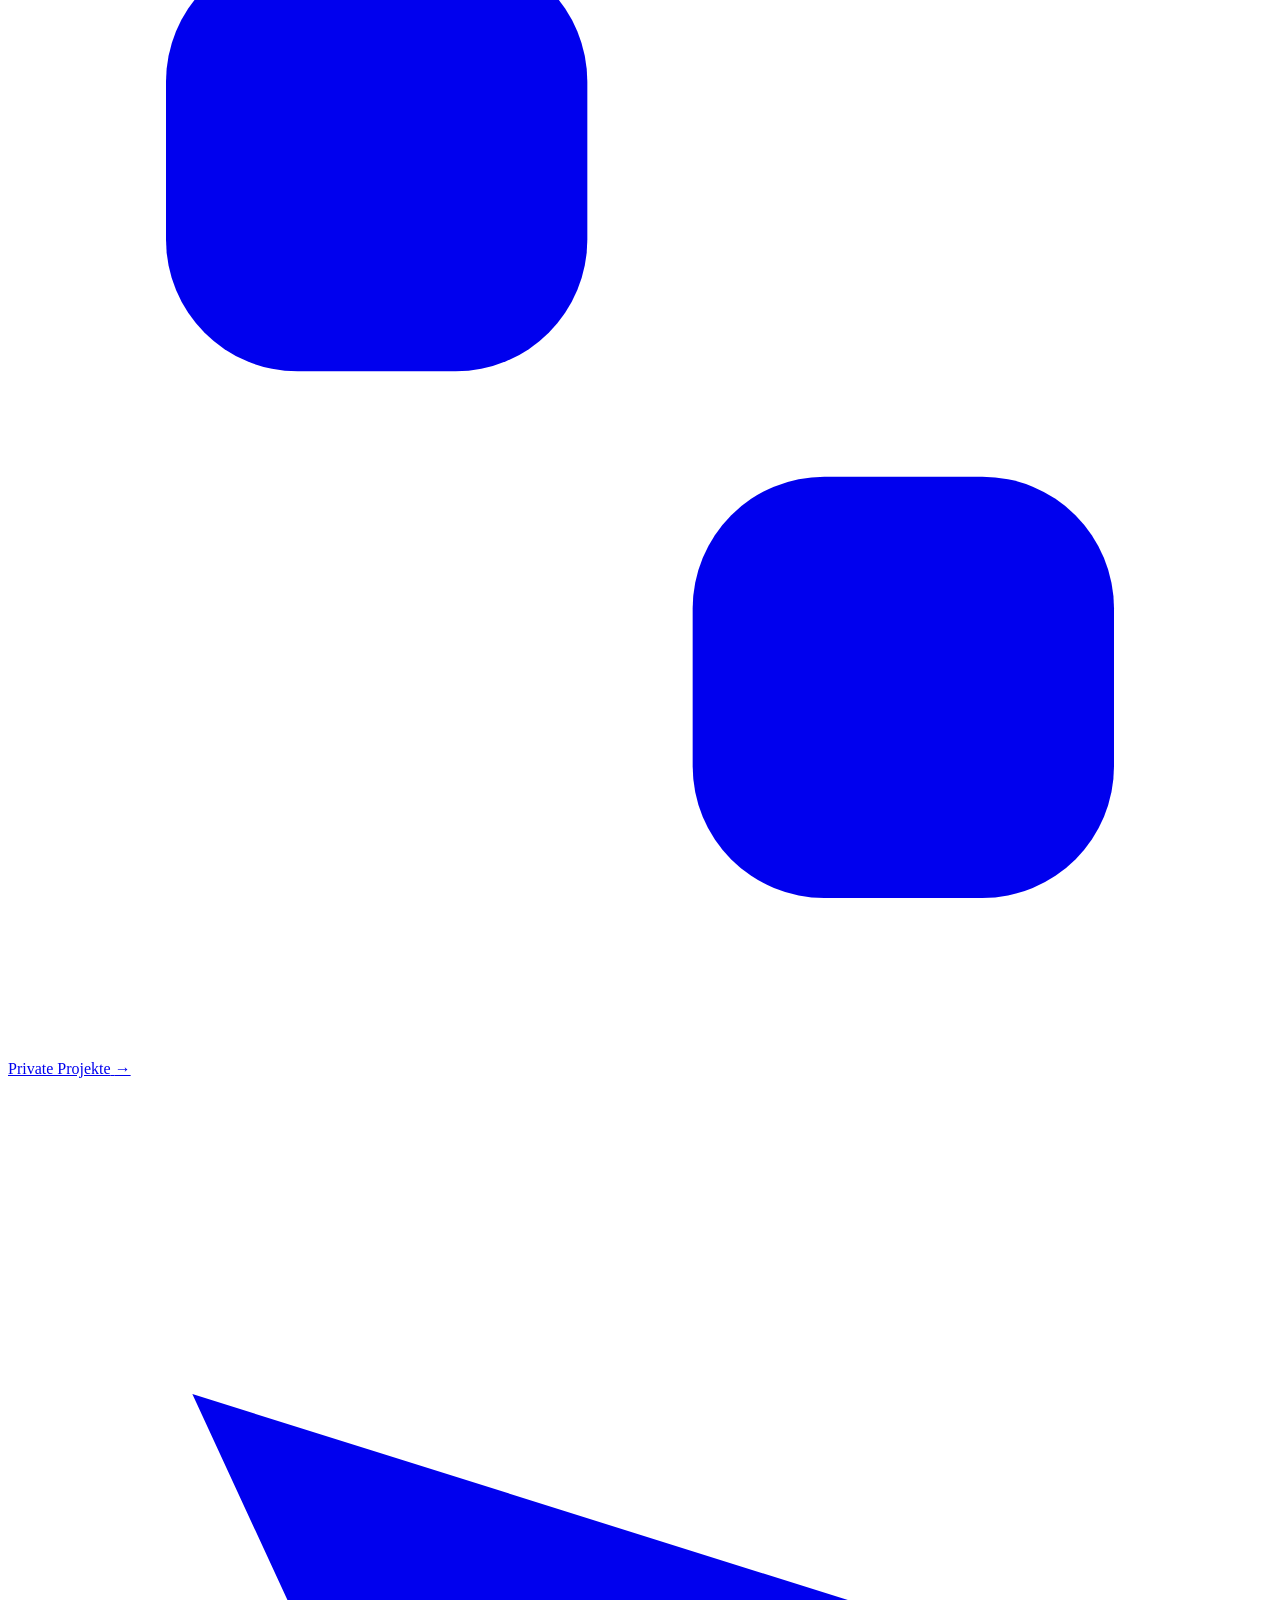
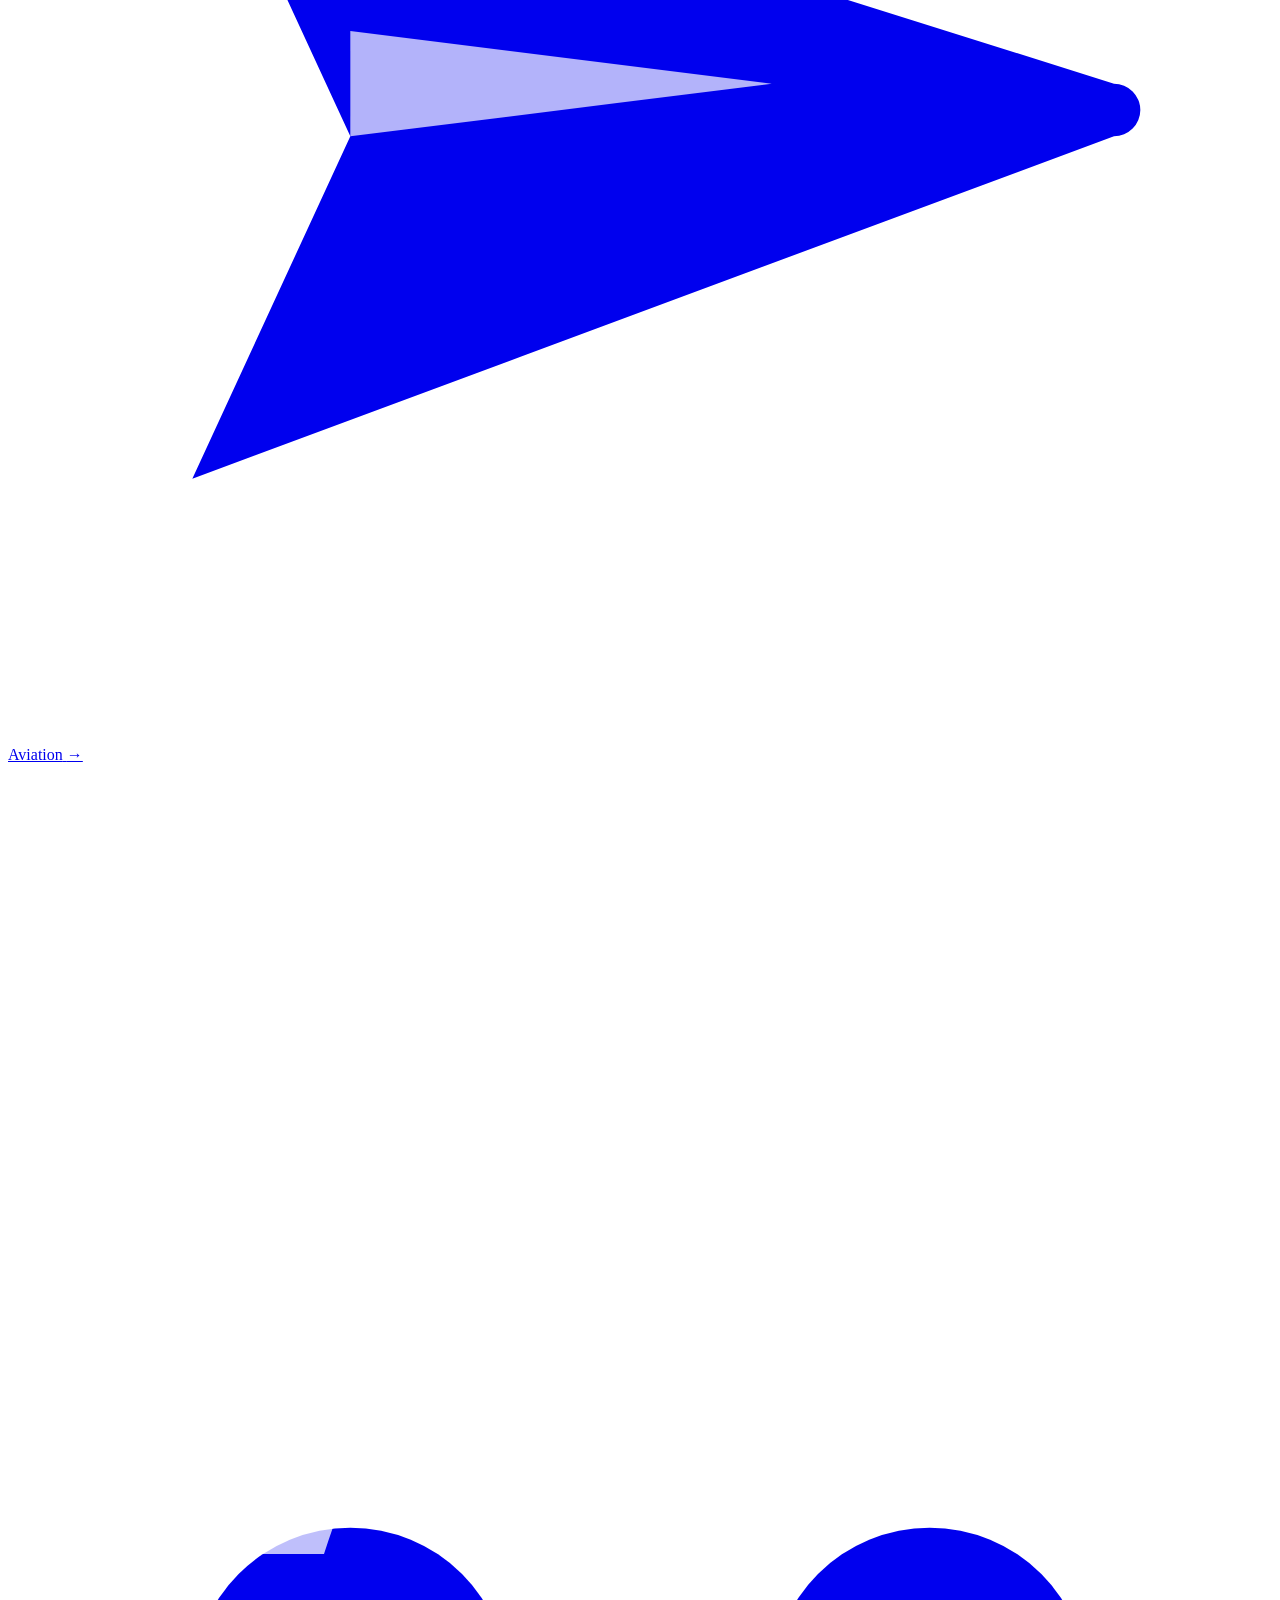
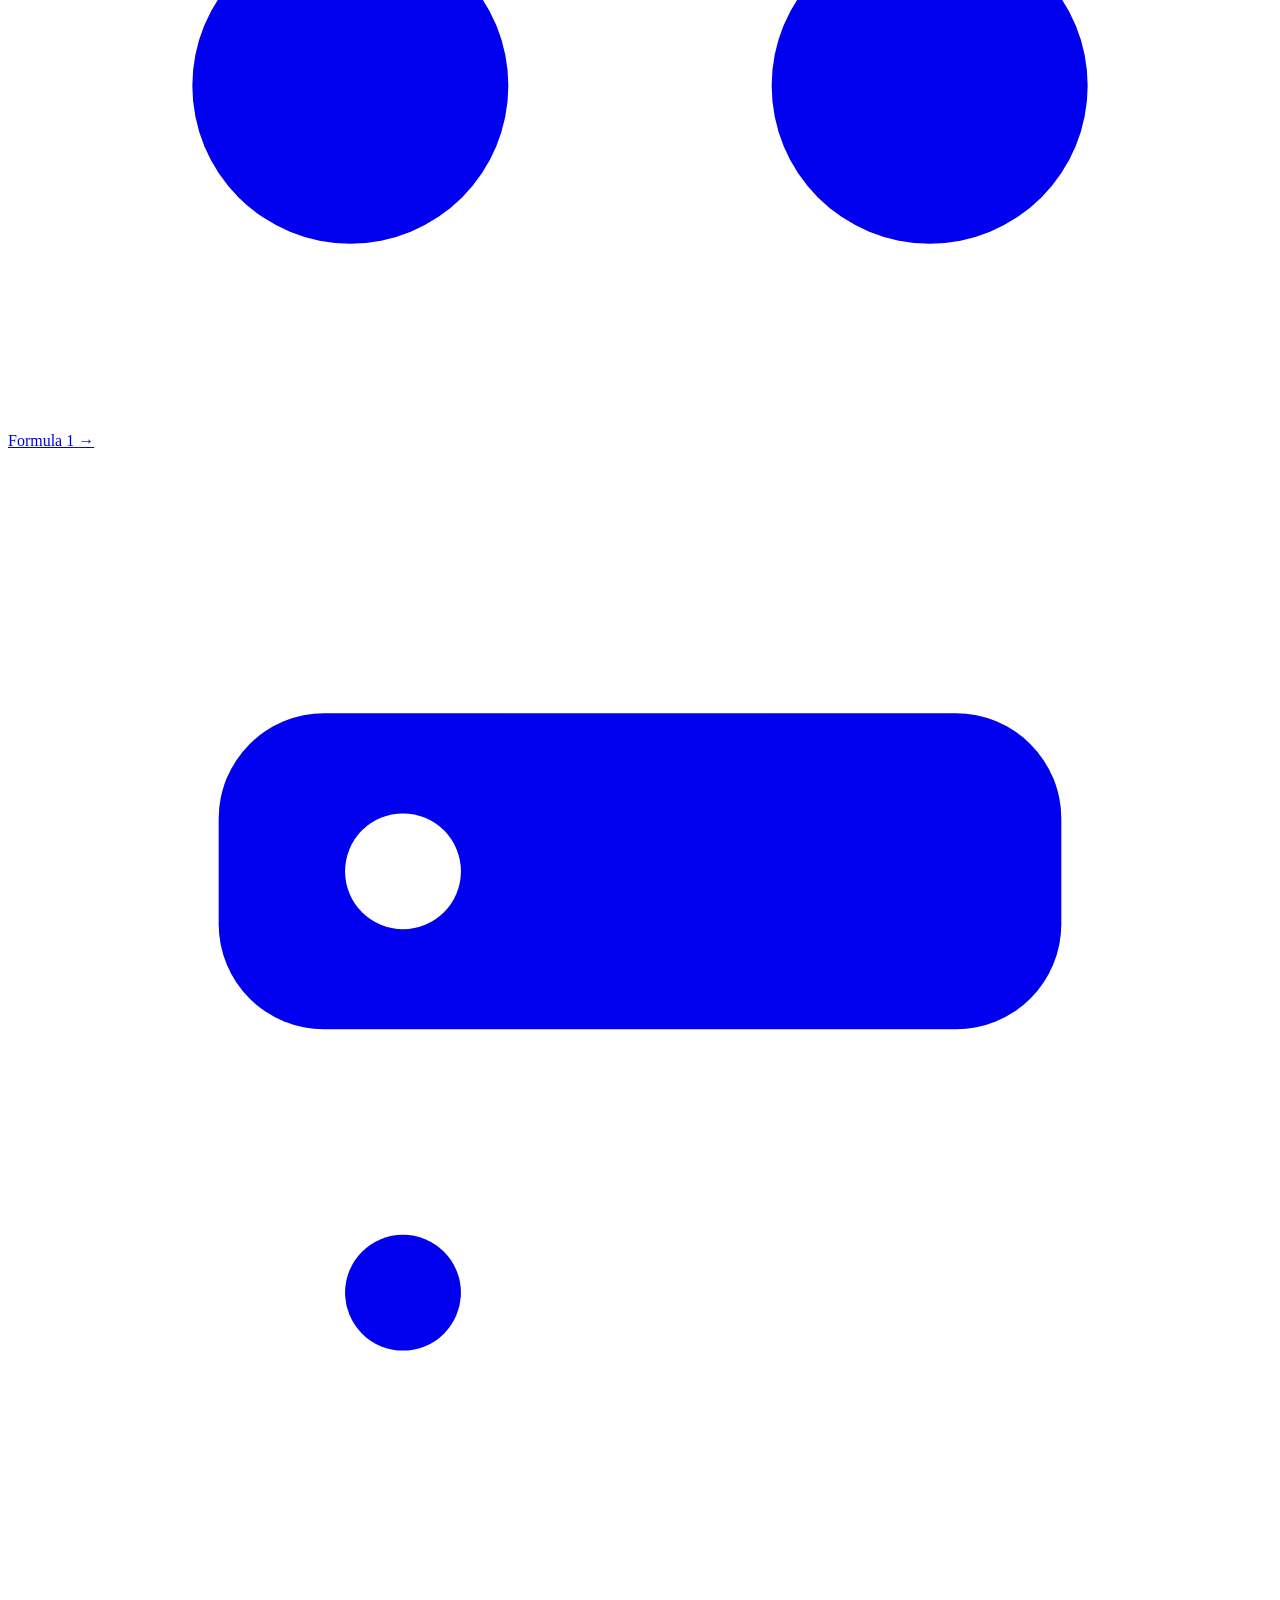
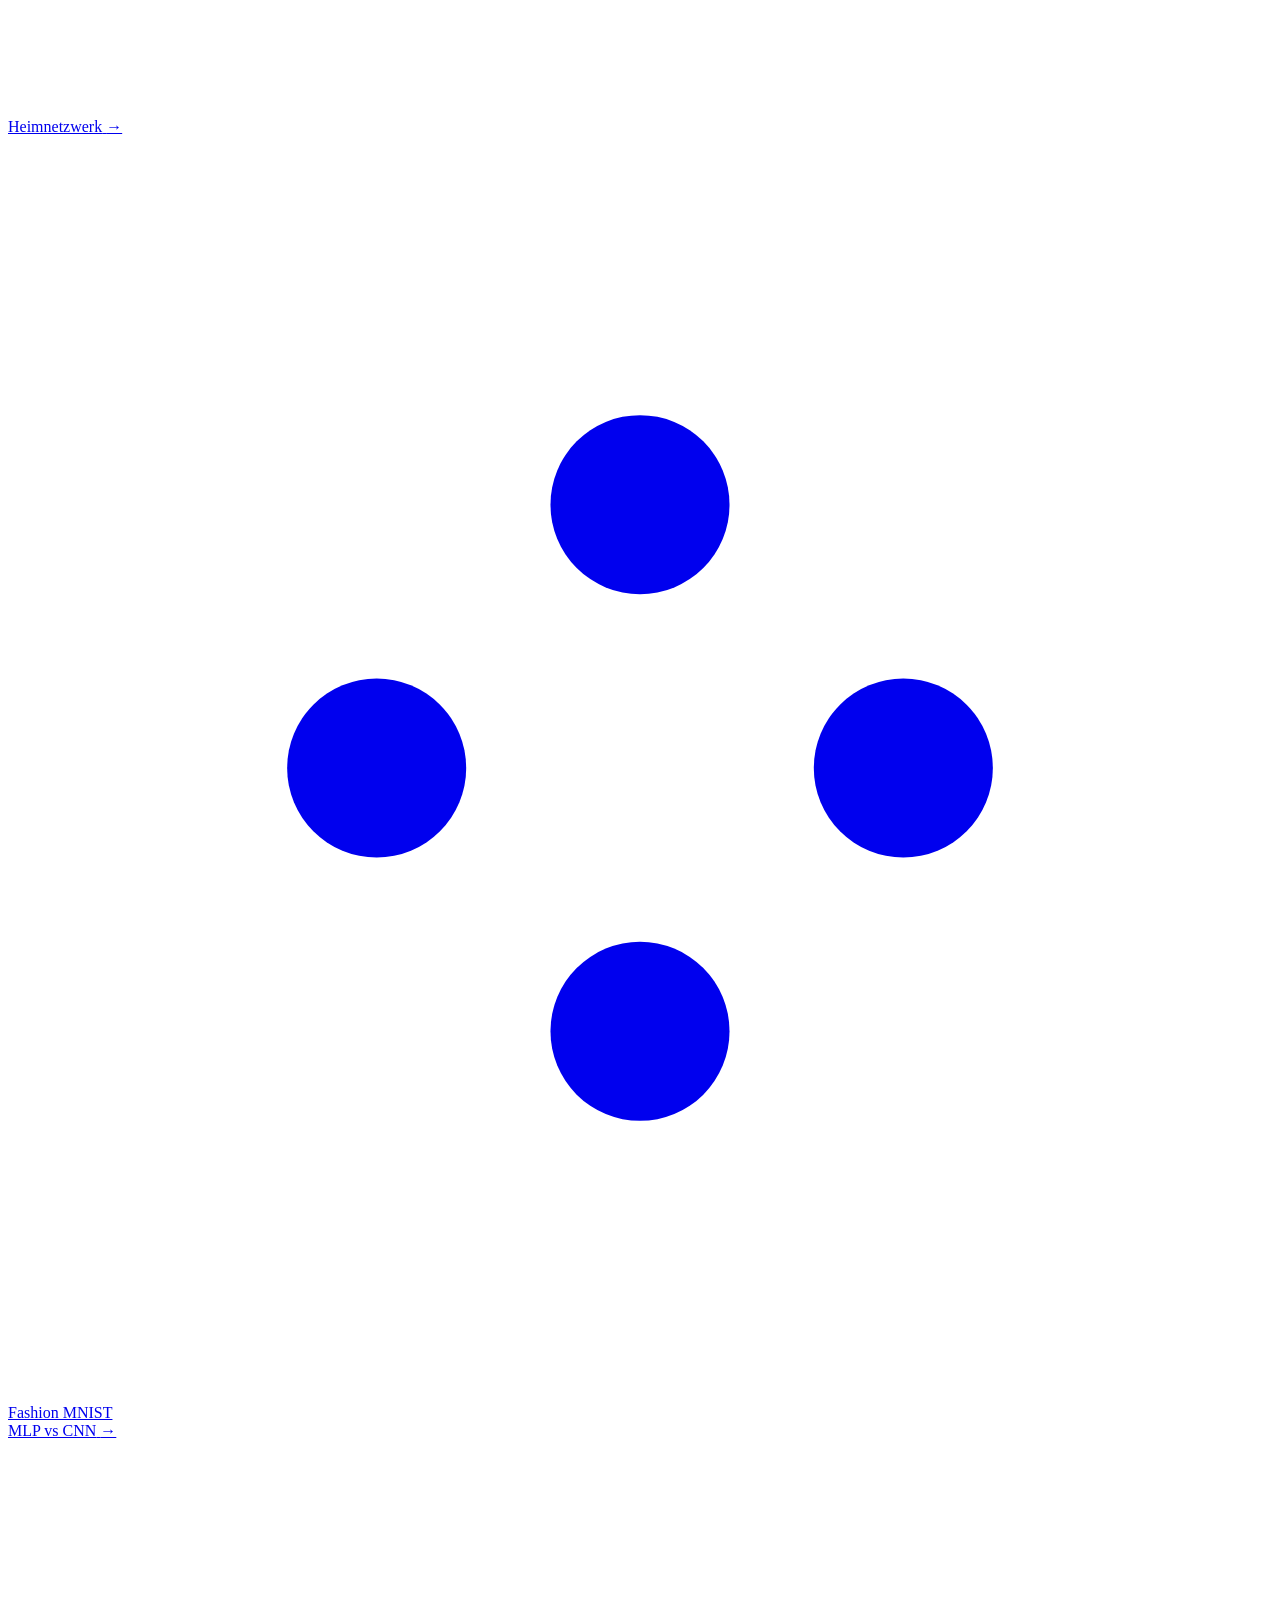
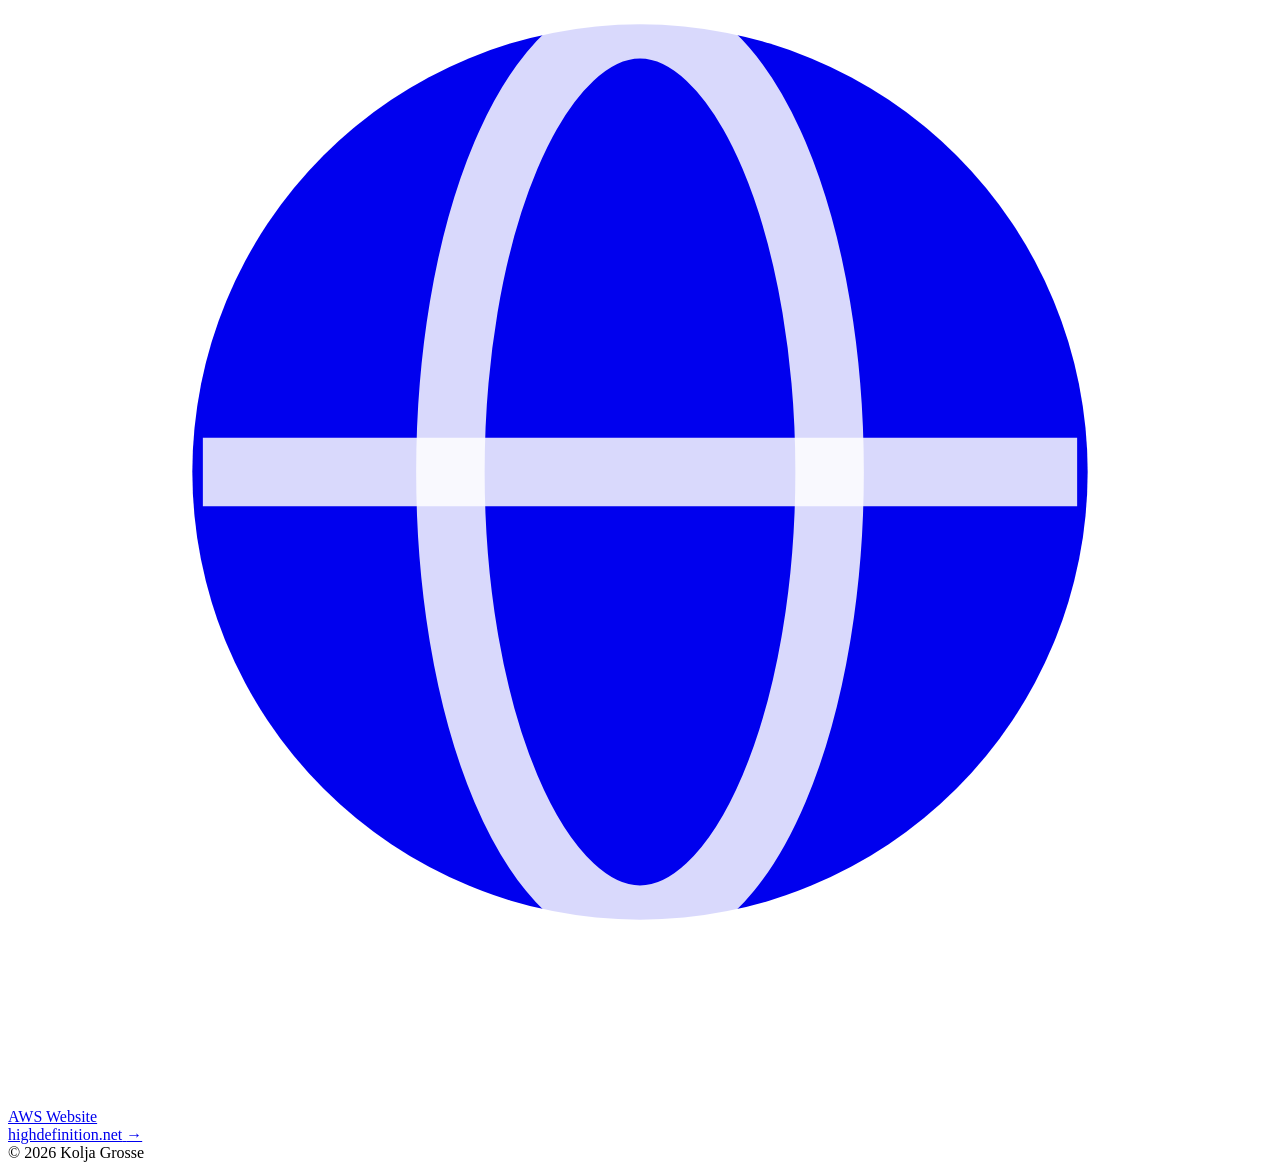
==== commit 2cacf978: "Landing: 'Private Projekte' opens in-place project sub-tiles with locked background" ====
--- a/site/index.html
+++ b/site/index.html
@@ -39,7 +39,7 @@
         <span class="tile-arrow" aria-hidden="true">→</span>
       </a>
 
-      <a class="tile tile--projekte" href="/projekte">
+      <a class="tile tile--projekte" href="/projekte" data-projects-toggle aria-expanded="false">
         <span class="tile-icon tile-icon--projects" aria-hidden="true">
           <svg viewBox="0 0 24 24" fill="none" xmlns="http://www.w3.org/2000/svg">
             <rect x="3" y="3" width="8" height="8" rx="2.5" fill="currentColor"/>
@@ -75,12 +75,79 @@
         <span class="tile-arrow" aria-hidden="true">→</span>
       </a>
 
+      <!-- Projekt-Unterkacheln: erscheinen beim Klick auf "Private Projekte" -->
+      <a class="tile tile--sub sub-heimnetz" href="#">
+        <span class="tile-icon tile-icon--heimnetz" aria-hidden="true">
+          <svg viewBox="0 0 24 24" fill="none" xmlns="http://www.w3.org/2000/svg">
+            <rect x="4" y="5" width="16" height="6" rx="2" fill="currentColor"/>
+            <rect x="4" y="13" width="16" height="6" rx="2" fill="#fff" fill-opacity="0.6"/>
+            <circle cx="7.5" cy="8" r="1.1" fill="#fff"/>
+            <circle cx="7.5" cy="16" r="1.1" fill="currentColor"/>
+          </svg>
+        </span>
+        <span class="tile-title">Heimnetzwerk</span>
+        <span class="tile-arrow" aria-hidden="true">→</span>
+      </a>
+
+      <a class="tile tile--sub sub-fashion" href="#">
+        <span class="tile-icon tile-icon--fashion" aria-hidden="true">
+          <svg viewBox="0 0 24 24" fill="none" xmlns="http://www.w3.org/2000/svg">
+            <circle cx="7" cy="7" r="1.7" fill="#fff"/>
+            <circle cx="12" cy="7" r="1.7" fill="currentColor"/>
+            <circle cx="17" cy="7" r="1.7" fill="#fff"/>
+            <circle cx="7" cy="12" r="1.7" fill="currentColor"/>
+            <circle cx="12" cy="12" r="1.7" fill="#fff"/>
+            <circle cx="17" cy="12" r="1.7" fill="currentColor"/>
+            <circle cx="7" cy="17" r="1.7" fill="#fff"/>
+            <circle cx="12" cy="17" r="1.7" fill="currentColor"/>
+            <circle cx="17" cy="17" r="1.7" fill="#fff"/>
+          </svg>
+        </span>
+        <span class="tile-title">Fashion MNIST<br>MLP vs CNN</span>
+        <span class="tile-arrow" aria-hidden="true">→</span>
+      </a>
+
+      <a class="tile tile--sub sub-aws" href="#">
+        <span class="tile-icon tile-icon--aws" aria-hidden="true">
+          <svg viewBox="0 0 24 24" fill="none" xmlns="http://www.w3.org/2000/svg">
+            <circle cx="12" cy="12" r="8.5" fill="currentColor"/>
+            <ellipse cx="12" cy="12" rx="3.6" ry="8.5" fill="none" stroke="#fff" stroke-width="1.3" stroke-opacity="0.85"/>
+            <path d="M3.7 12h16.6" stroke="#fff" stroke-width="1.3" stroke-opacity="0.85"/>
+          </svg>
+        </span>
+        <span class="tile-title">AWS Website<br>highdefinition.net</span>
+        <span class="tile-arrow" aria-hidden="true">→</span>
+      </a>
+
     </nav>
 
     <footer class="footer">
       &copy; <span id="year">2026</span> Kolja Grosse
     </footer>
   </main>
-  <script>document.getElementById('year').textContent = new Date().getFullYear();</script>
+
+  <script>
+    document.getElementById('year').textContent = new Date().getFullYear();
+
+    (function () {
+      var body = document.body;
+      var projekte = document.querySelector('[data-projects-toggle]');
+      if (!projekte) return;
+
+      function setOpen(open) {
+        body.classList.toggle('projects-open', open);
+        projekte.setAttribute('aria-expanded', open ? 'true' : 'false');
+      }
+
+      projekte.addEventListener('click', function (e) {
+        e.preventDefault();
+        setOpen(!body.classList.contains('projects-open'));
+      });
+
+      document.addEventListener('keydown', function (e) {
+        if (e.key === 'Escape') setOpen(false);
+      });
+    })();
+  </script>
 </body>
 </html>
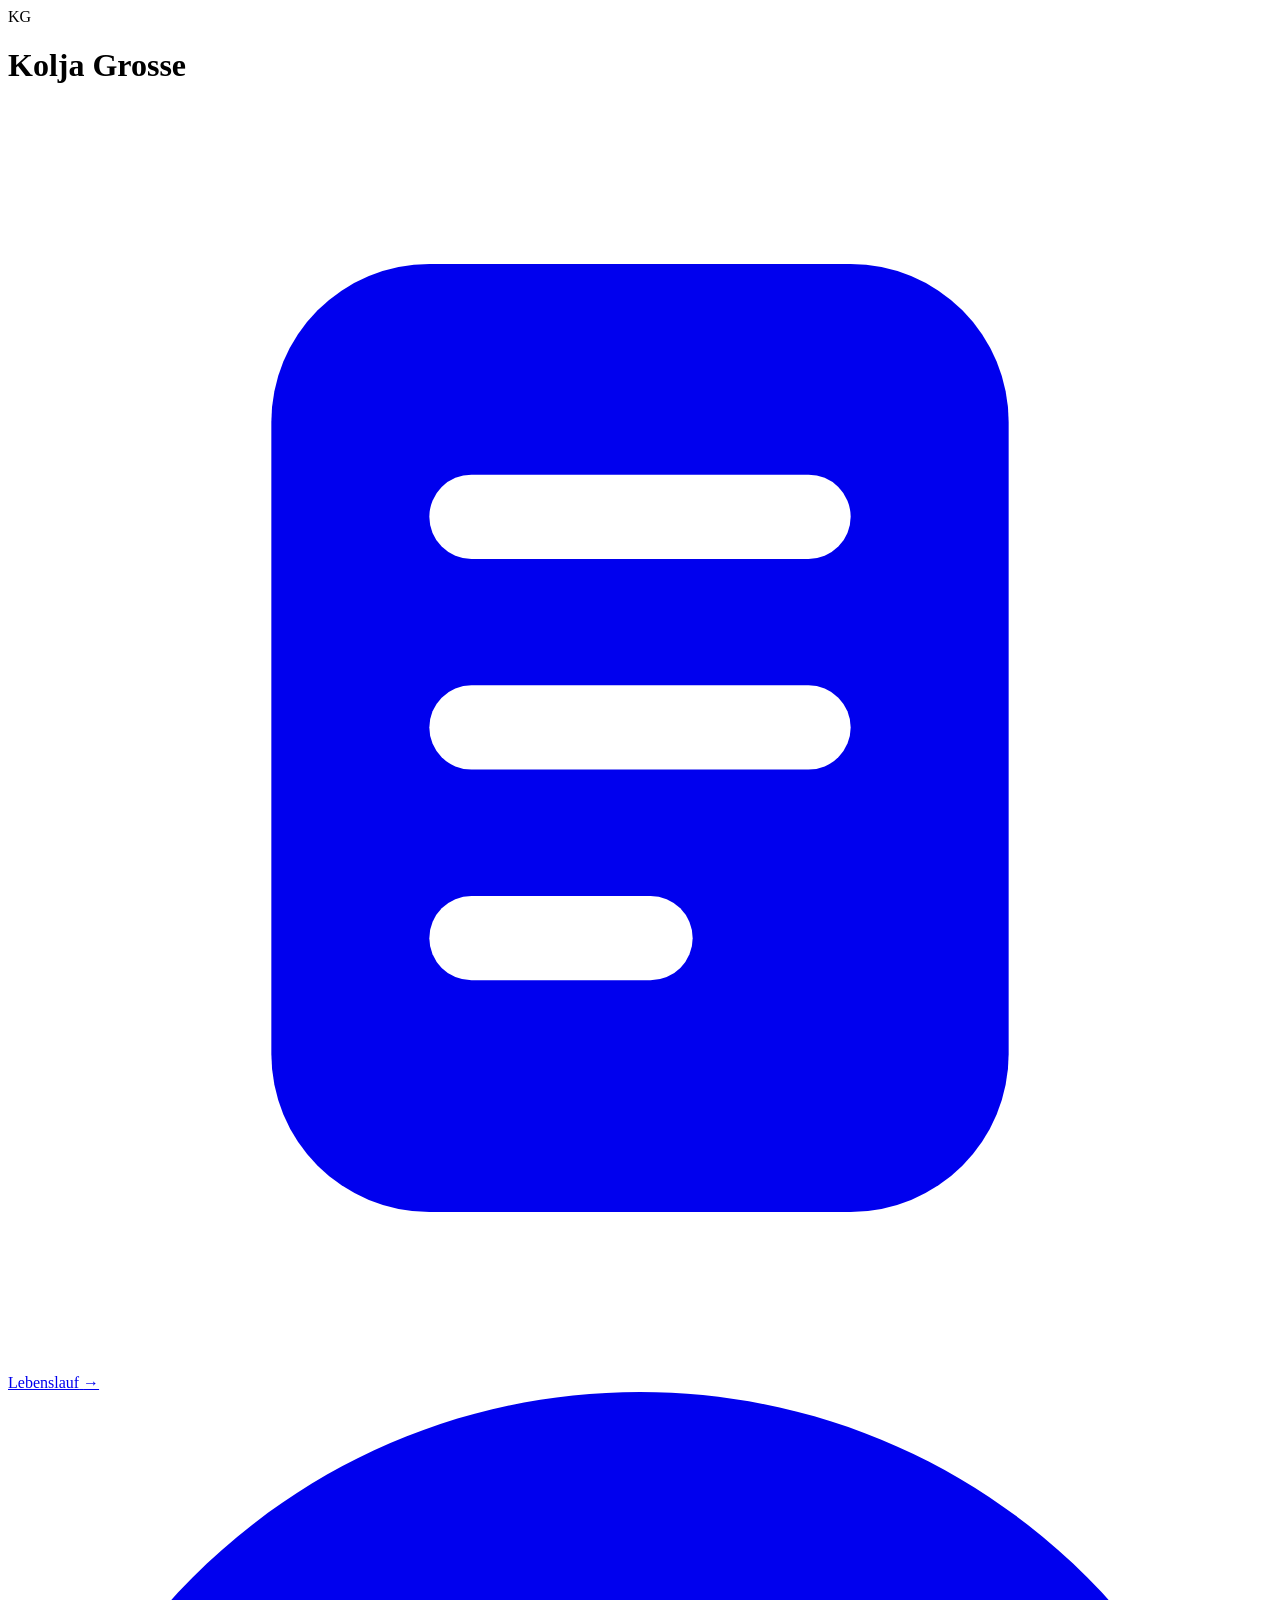
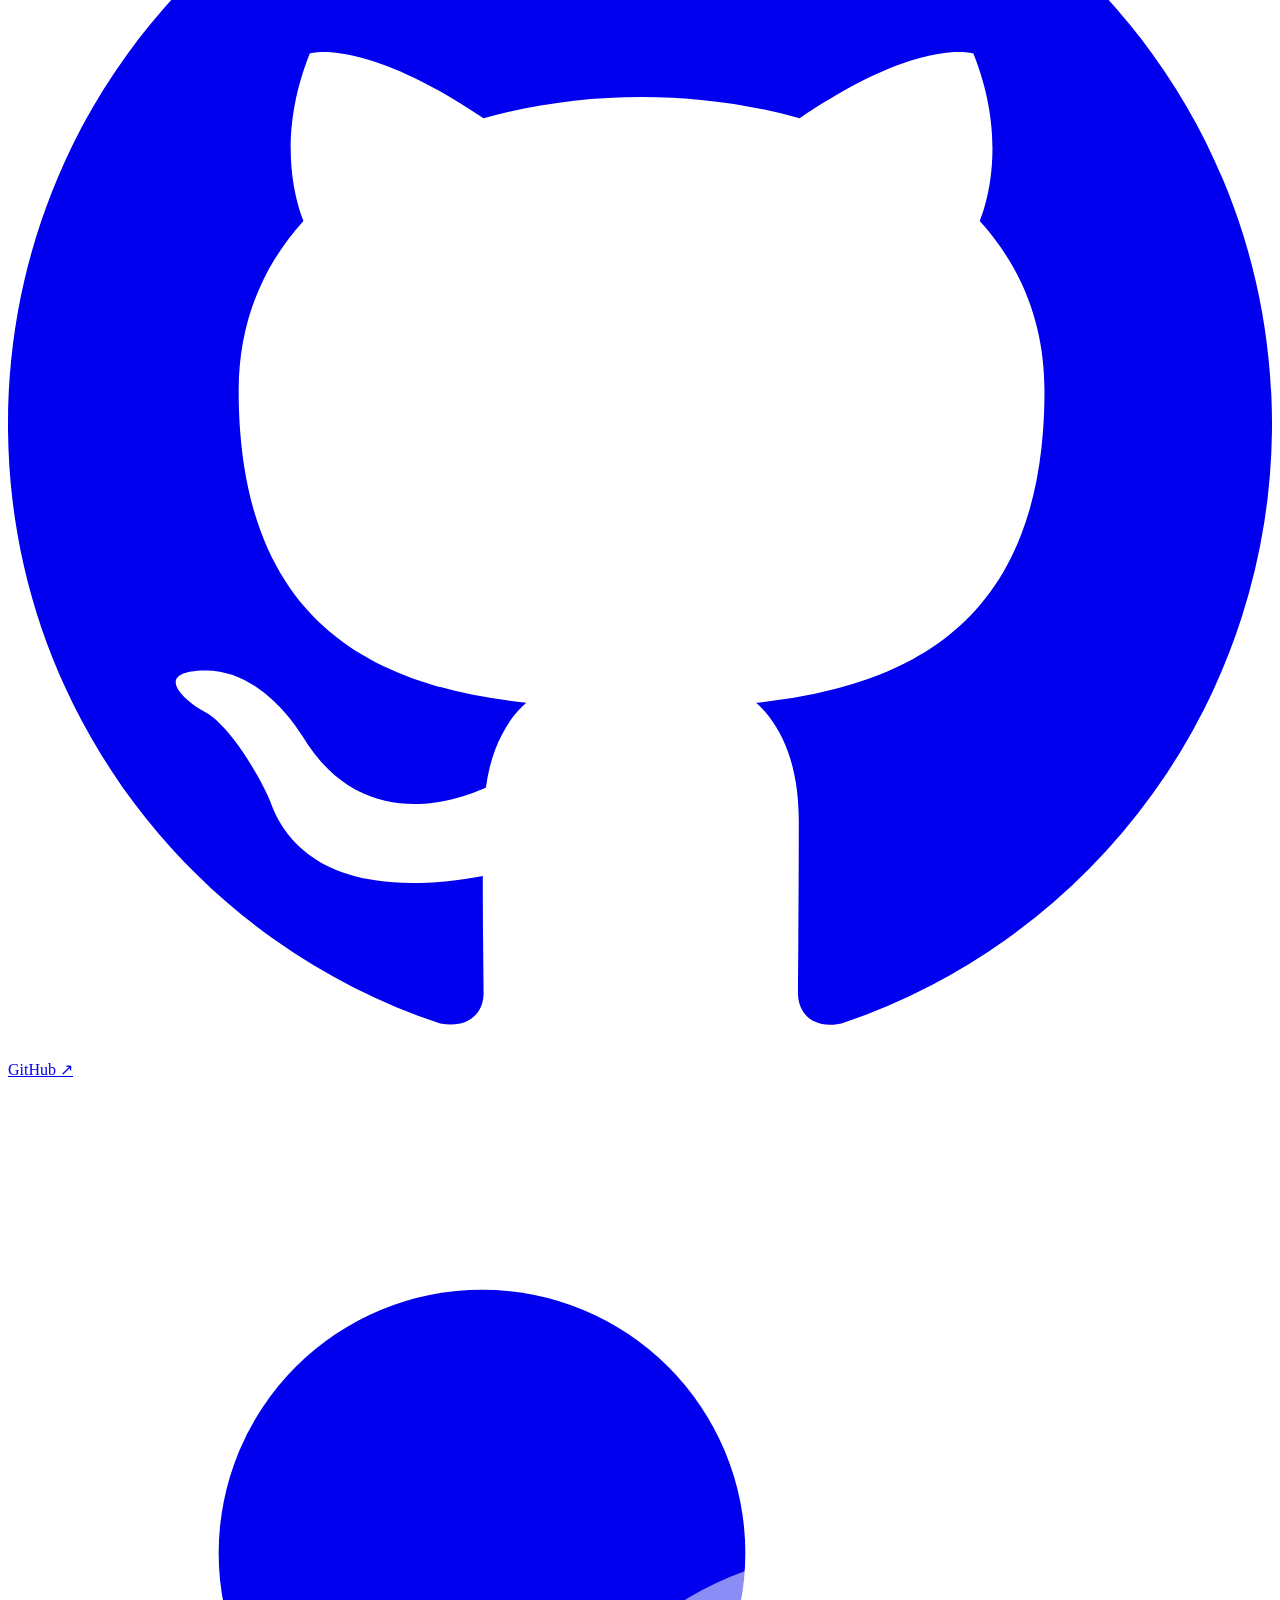
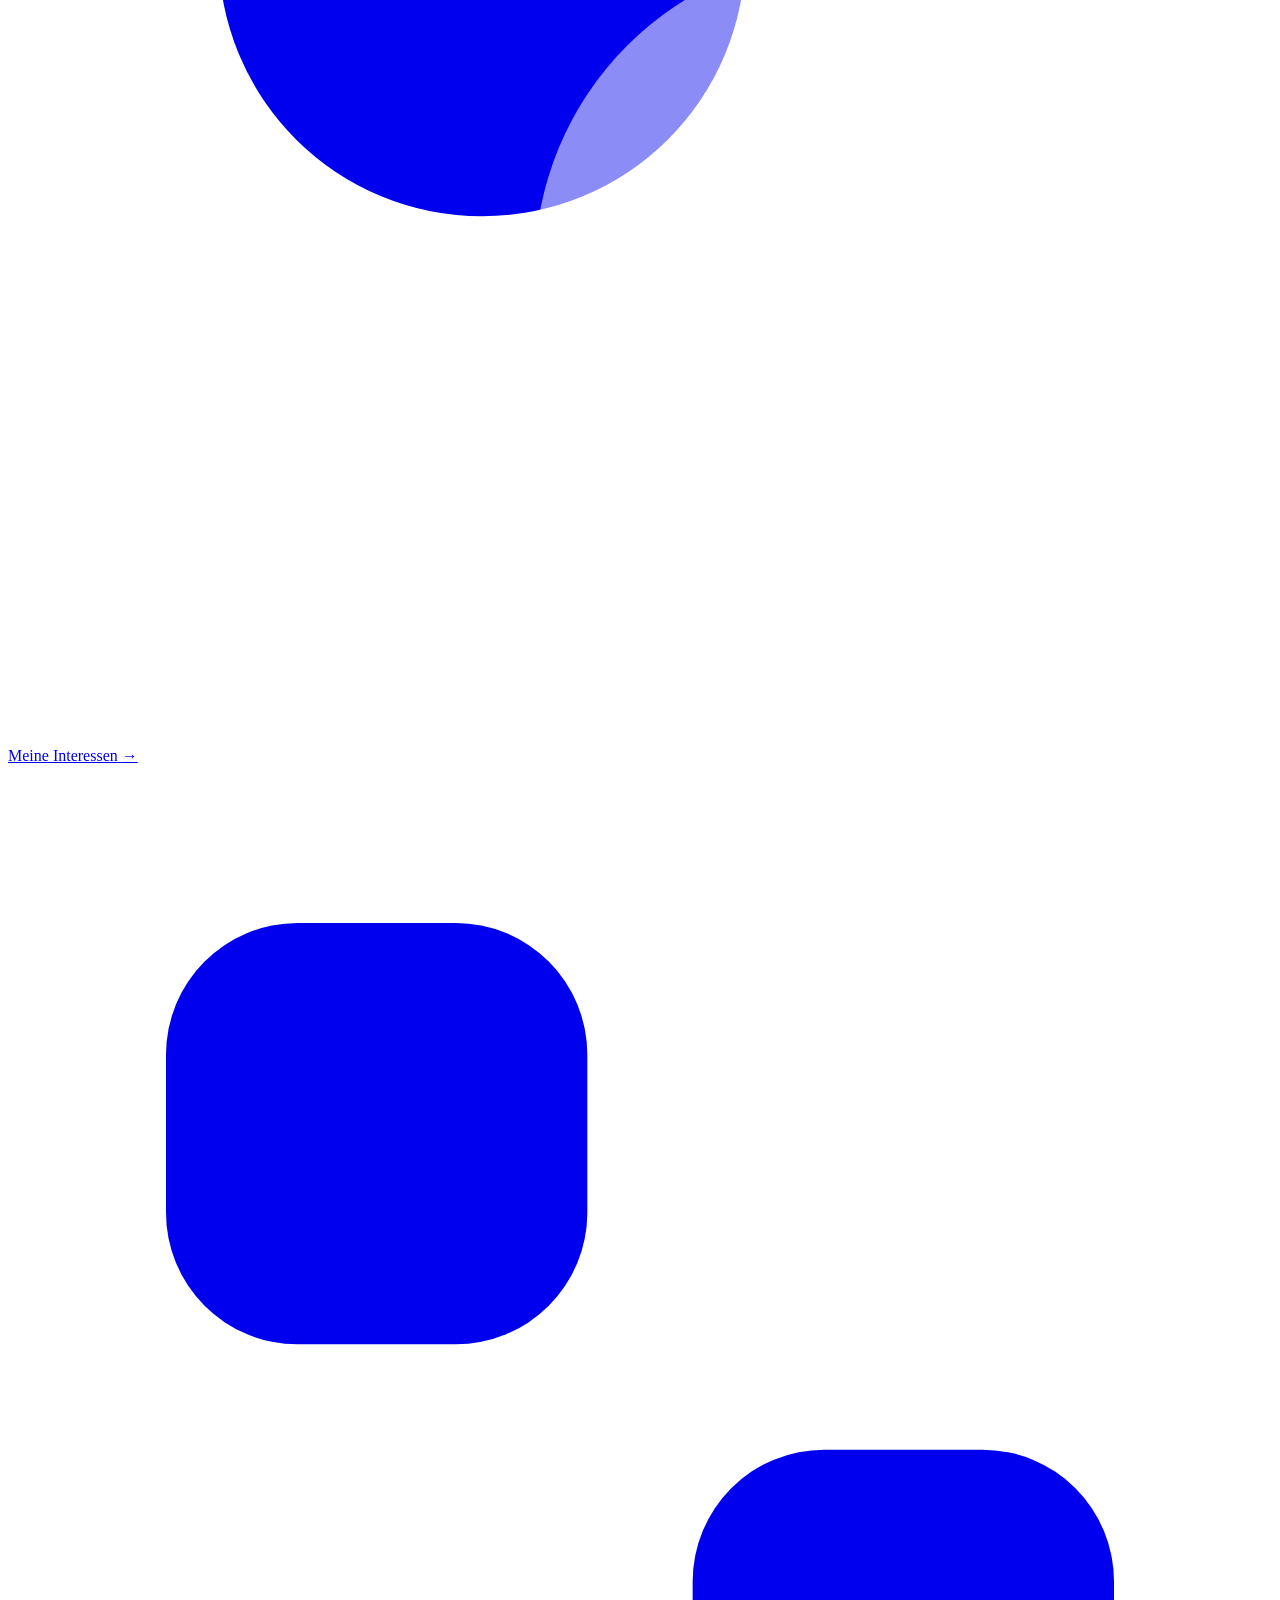
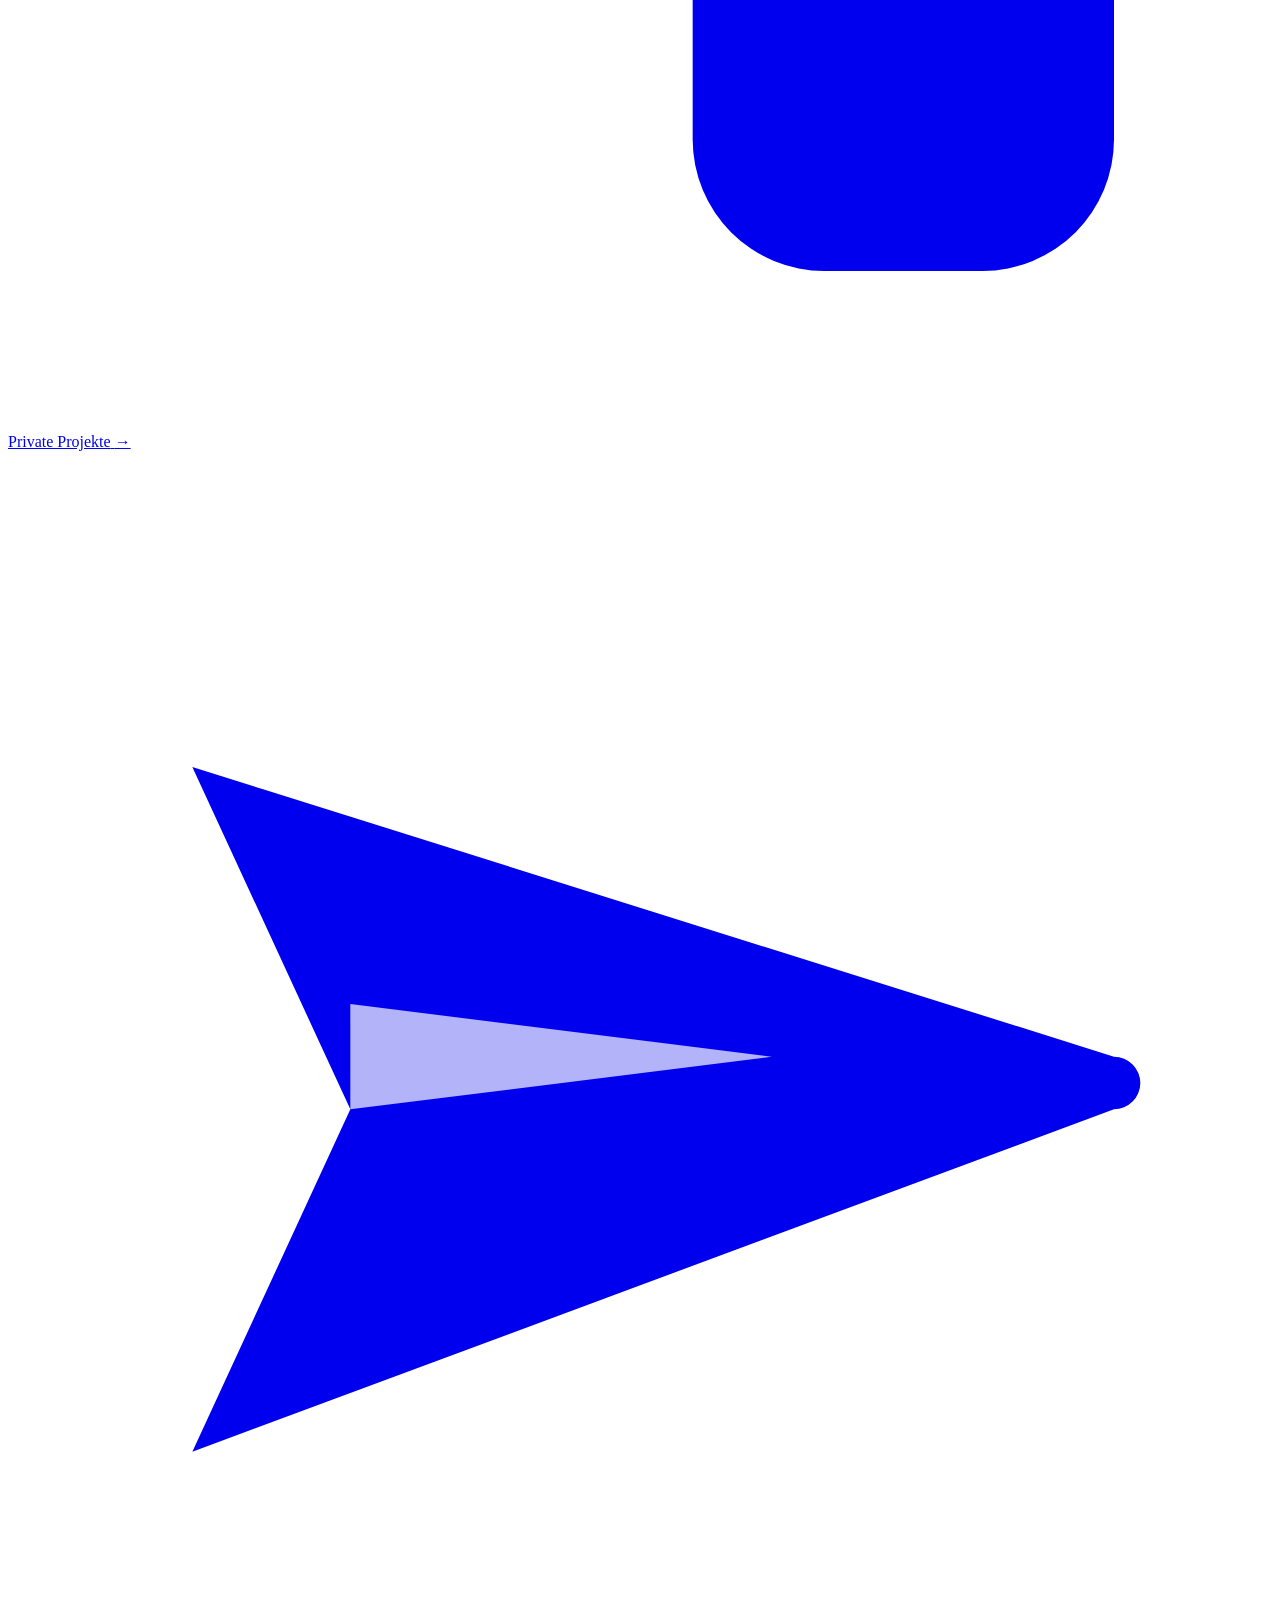
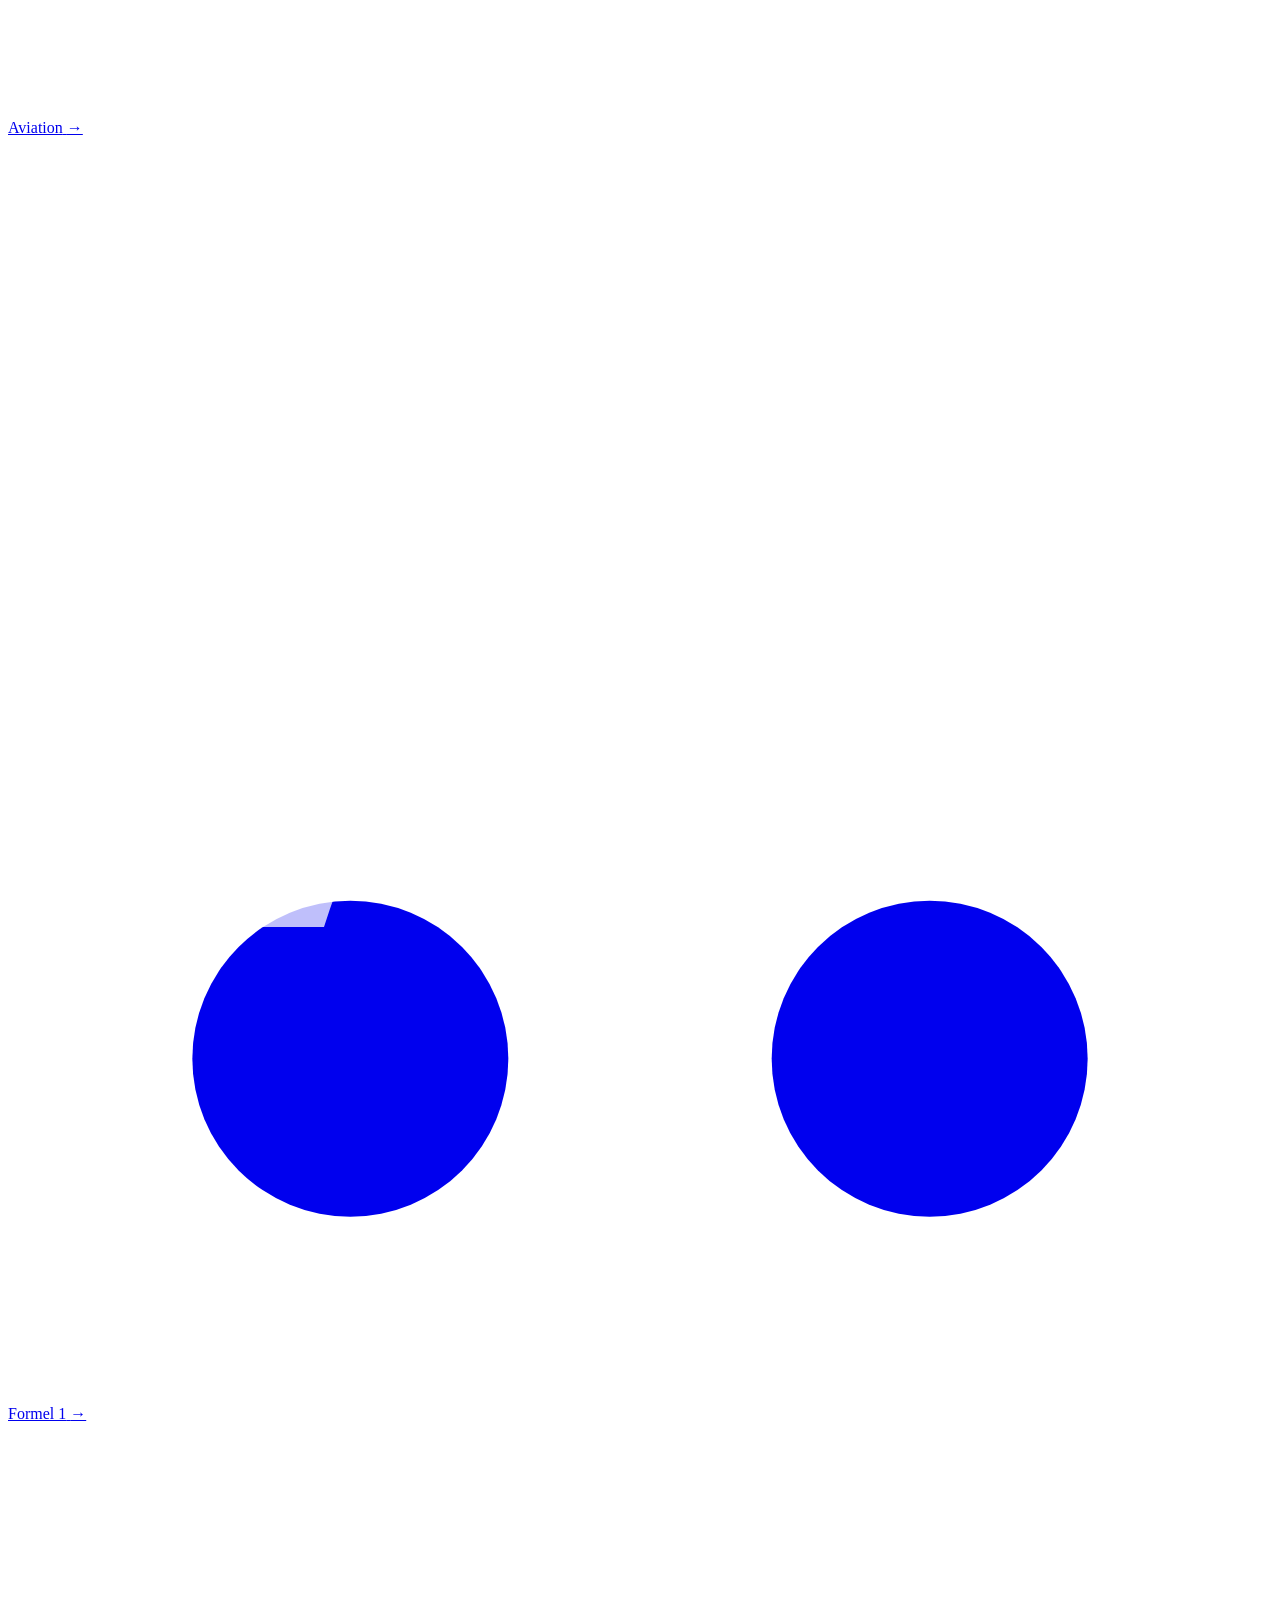
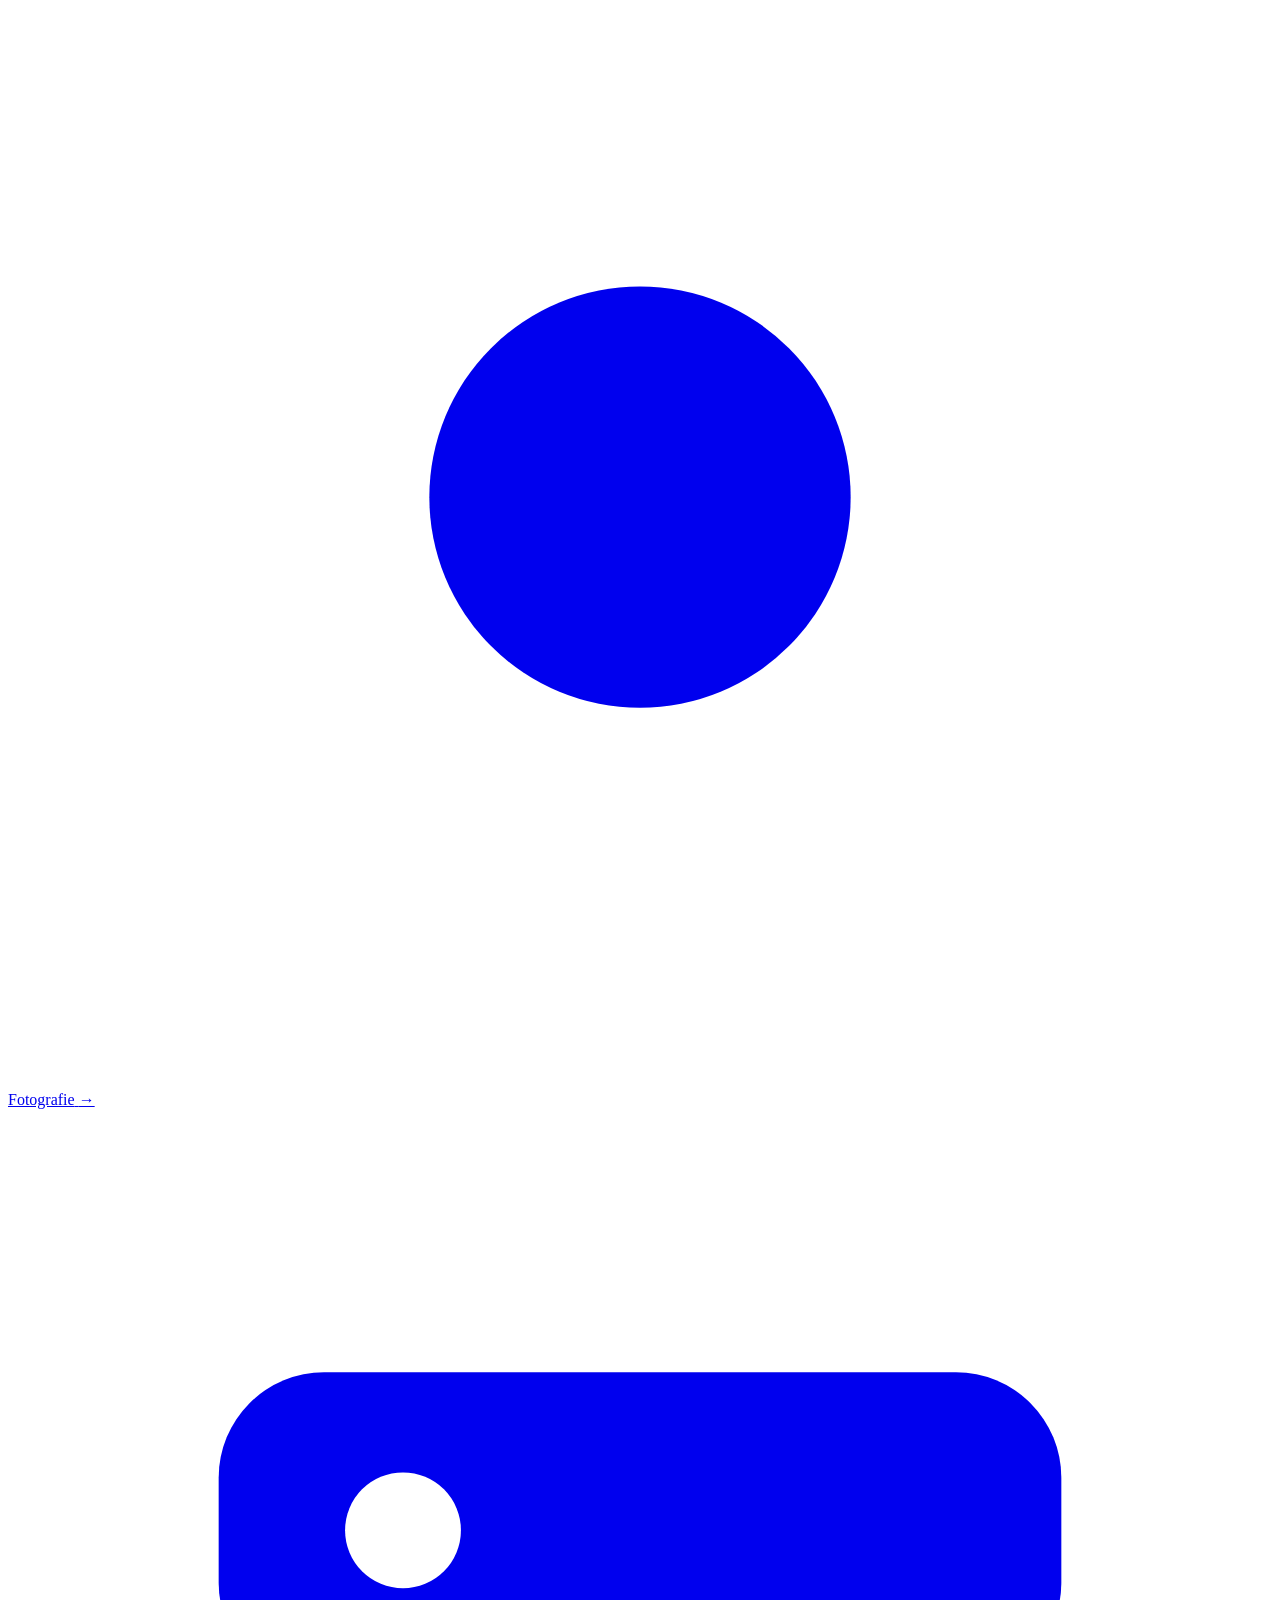
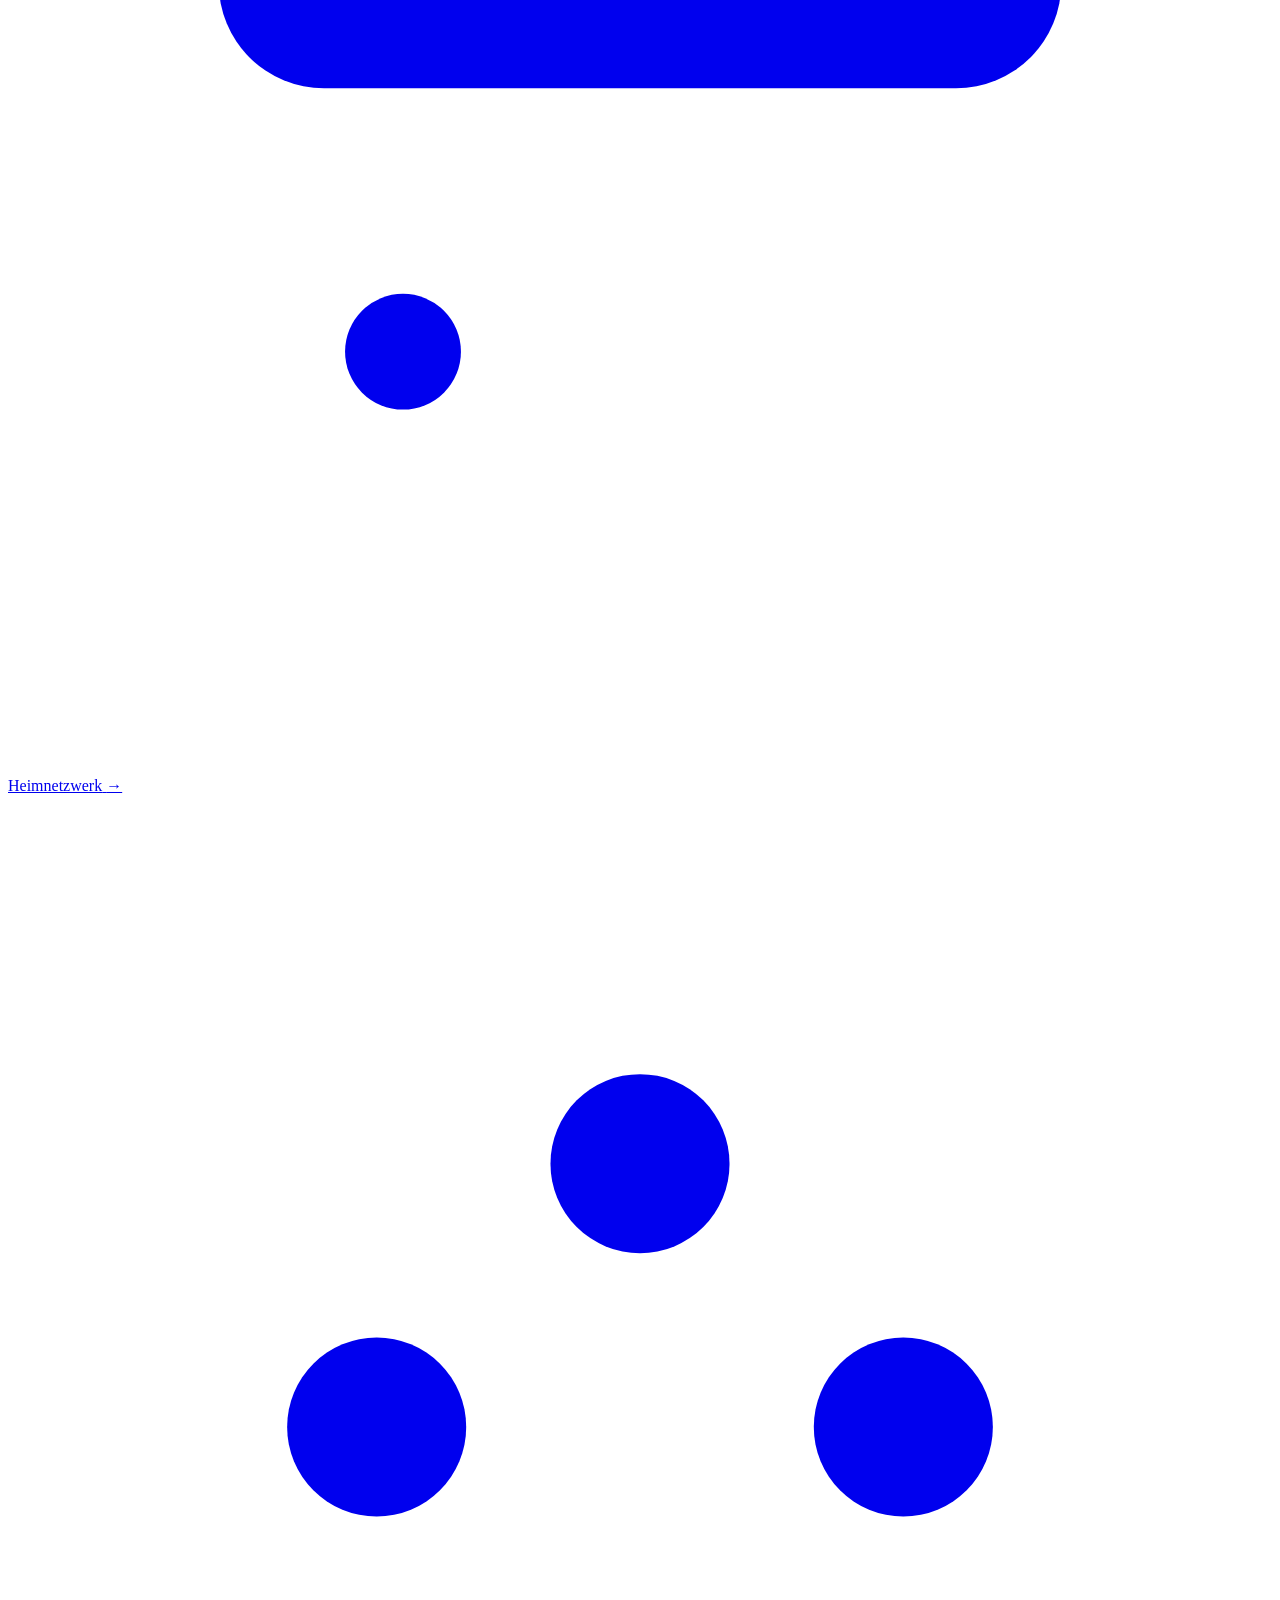
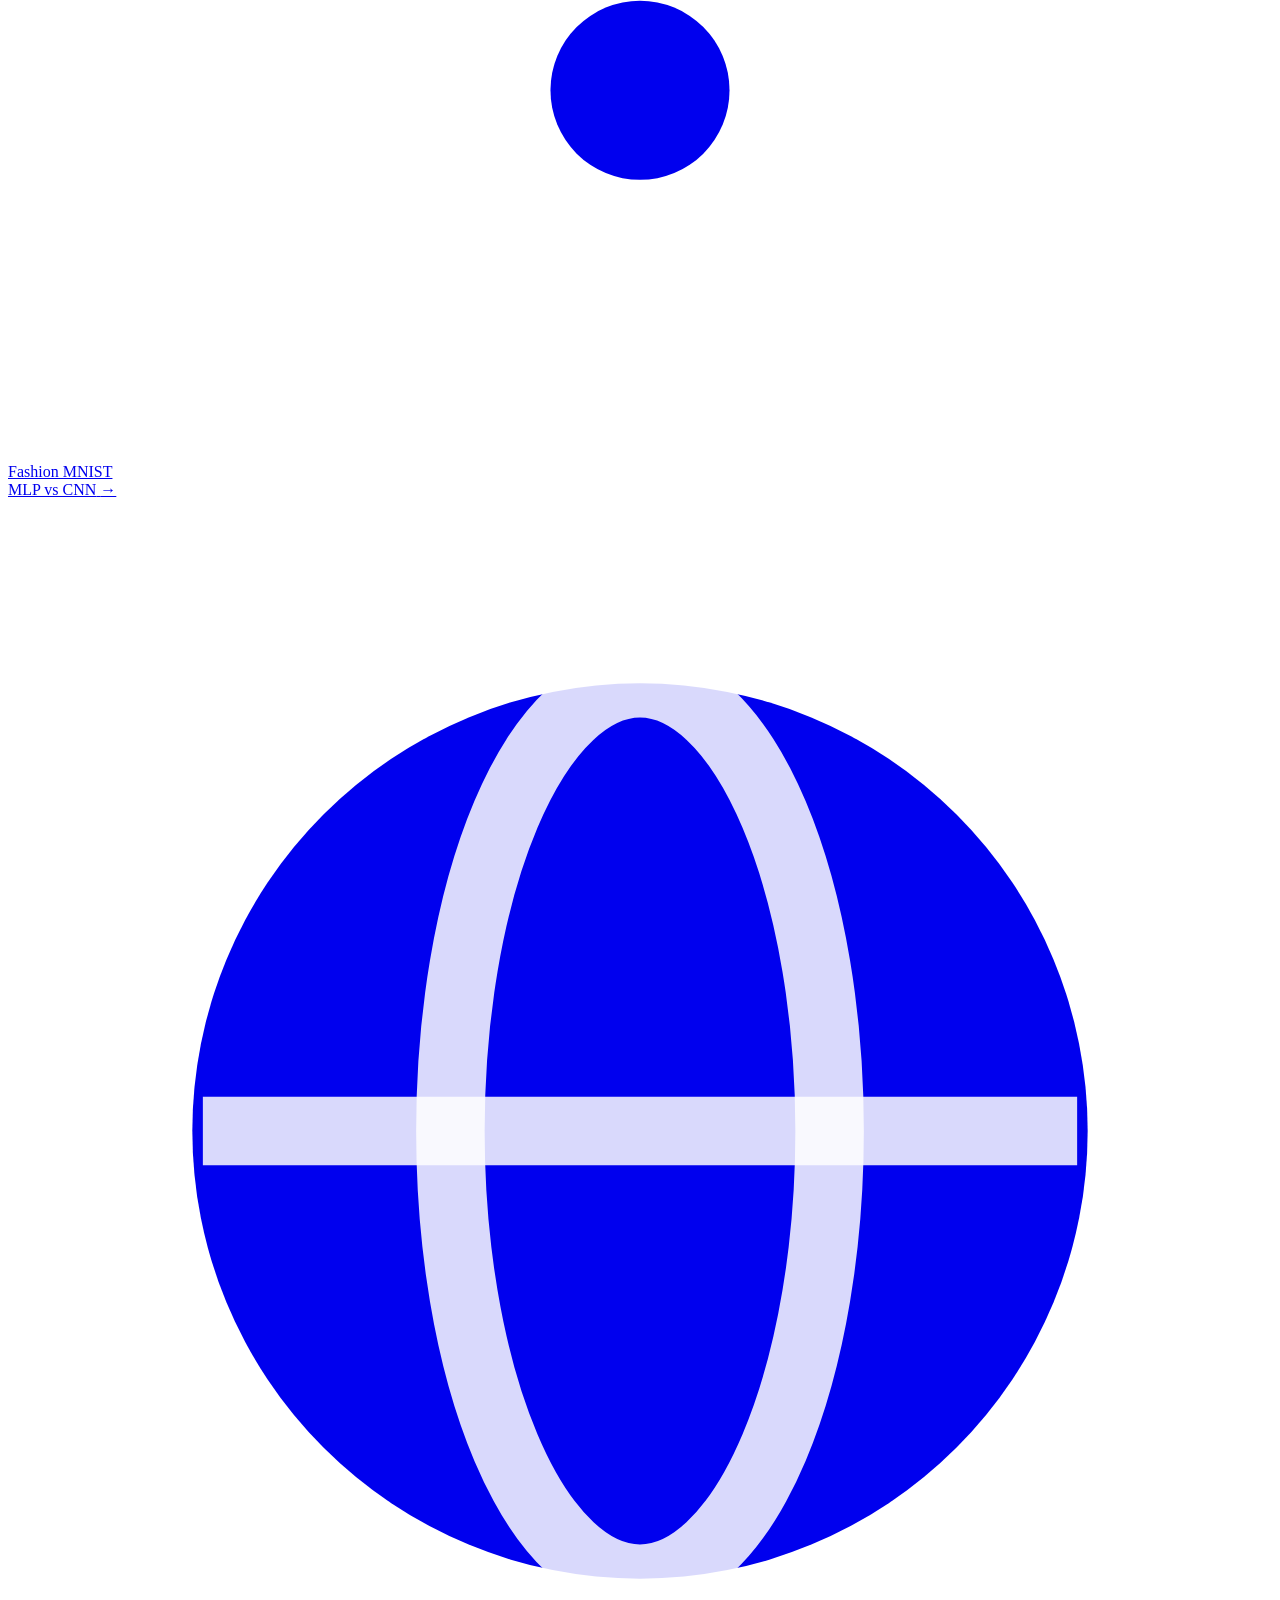
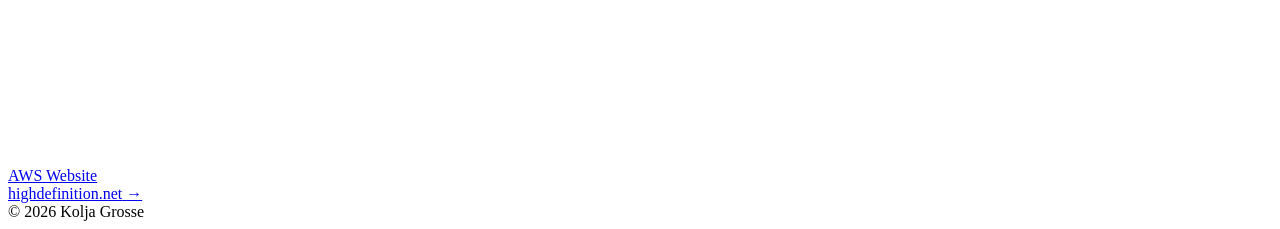
==== commit 33033a1d: "Landing: GitHub tile, 2nd menu level for 'Meine Interessen' und 'Private Projekte'" ====
--- a/site/index.html
+++ b/site/index.html
@@ -12,9 +12,8 @@
 
   <div class="hover-bg" aria-hidden="true">
     <div class="hover-bg-layer hover-bg--lebenslauf"></div>
+    <div class="hover-bg-layer hover-bg--interessen"></div>
     <div class="hover-bg-layer hover-bg--projekte"></div>
-    <div class="hover-bg-layer hover-bg--aviation"></div>
-    <div class="hover-bg-layer hover-bg--f1"></div>
     <div class="hover-bg-scrim"></div>
   </div>
 
@@ -26,7 +25,8 @@
 
     <nav class="tiles" aria-label="Hauptnavigation">
 
-      <a class="tile tile--lebenslauf" href="/lebenslauf/">
+      <!-- 1 · Lebenslauf -->
+      <a class="tile tile--lebenslauf tile--takeover" href="/lebenslauf/">
         <span class="tile-icon tile-icon--cv" aria-hidden="true">
           <svg viewBox="0 0 24 24" fill="none" xmlns="http://www.w3.org/2000/svg">
             <rect x="5" y="3" width="14" height="18" rx="3" fill="currentColor"/>
@@ -39,7 +39,31 @@
         <span class="tile-arrow" aria-hidden="true">→</span>
       </a>
 
-      <a class="tile tile--projekte" href="/projekte" data-projects-toggle aria-expanded="false">
+      <!-- 2 · GitHub (externer Link, kein 2nd menu level) -->
+      <a class="tile tile--github" href="https://github.com/maqar424" target="_blank" rel="noopener">
+        <span class="tile-icon tile-icon--github" aria-hidden="true">
+          <svg viewBox="0 0 16 16" fill="none" xmlns="http://www.w3.org/2000/svg">
+            <path fill="currentColor" d="M8 0C3.58 0 0 3.58 0 8c0 3.54 2.29 6.53 5.47 7.59.4.07.55-.17.55-.38 0-.19-.01-.82-.01-1.49-2.01.37-2.53-.49-2.69-.94-.09-.23-.48-.94-.82-1.13-.28-.15-.68-.52-.01-.53.63-.01 1.08.58 1.23.82.72 1.21 1.87.87 2.33.66.07-.52.28-.87.51-1.07-1.78-.2-3.64-.89-3.64-3.95 0-.87.31-1.59.82-2.15-.08-.2-.36-1.02.08-2.12 0 0 .67-.21 2.2.82.64-.18 1.32-.27 2-.27s1.36.09 2 .27c1.53-1.04 2.2-.82 2.2-.82.44 1.1.16 1.92.08 2.12.51.56.82 1.27.82 2.15 0 3.07-1.87 3.75-3.65 3.95.29.25.54.73.54 1.48 0 1.07-.01 1.93-.01 2.2 0 .21.15.46.55.38A8.012 8.012 0 0 0 16 8c0-4.42-3.58-8-8-8z"/>
+          </svg>
+        </span>
+        <span class="tile-title">GitHub</span>
+        <span class="tile-arrow" aria-hidden="true">↗</span>
+      </a>
+
+      <!-- 3 · Meine Interessen (2nd menu level) -->
+      <a class="tile tile--interessen tile--takeover" href="#" data-menu-toggle="interessen" aria-expanded="false">
+        <span class="tile-icon tile-icon--interests" aria-hidden="true">
+          <svg viewBox="0 0 24 24" fill="none" xmlns="http://www.w3.org/2000/svg">
+            <circle cx="9" cy="9" r="5" fill="currentColor"/>
+            <circle cx="16" cy="15" r="6" fill="#fff" fill-opacity="0.55"/>
+          </svg>
+        </span>
+        <span class="tile-title">Meine Interessen</span>
+        <span class="tile-arrow" aria-hidden="true">→</span>
+      </a>
+
+      <!-- 4 · Private Projekte (2nd menu level) -->
+      <a class="tile tile--projekte tile--takeover" href="/projekte" data-menu-toggle="projekte" aria-expanded="false">
         <span class="tile-icon tile-icon--projects" aria-hidden="true">
           <svg viewBox="0 0 24 24" fill="none" xmlns="http://www.w3.org/2000/svg">
             <rect x="3" y="3" width="8" height="8" rx="2.5" fill="currentColor"/>
@@ -52,7 +76,8 @@
         <span class="tile-arrow" aria-hidden="true">→</span>
       </a>
 
-      <a class="tile tile--aviation" href="/server-setup">
+      <!-- 2nd menu level: Meine Interessen -->
+      <a class="tile tile--sub sub-of-interessen sub-aviation" href="/aviation">
         <span class="tile-icon tile-icon--aviation" aria-hidden="true">
           <svg viewBox="0 0 24 24" fill="none" xmlns="http://www.w3.org/2000/svg">
             <path d="M21 12.5 3.5 19l3-6.5-3-6.5L21 11.5a0.5 0.5 0 0 1 0 1z" fill="currentColor"/>
@@ -63,7 +88,7 @@
         <span class="tile-arrow" aria-hidden="true">→</span>
       </a>
 
-      <a class="tile tile--f1" href="/interessen">
+      <a class="tile tile--sub sub-of-interessen sub-formel1" href="/formula-1">
         <span class="tile-icon tile-icon--f1" aria-hidden="true">
           <svg viewBox="0 0 24 24" fill="none" xmlns="http://www.w3.org/2000/svg">
             <circle cx="6.5" cy="17.5" r="3" fill="currentColor"/>
@@ -71,12 +96,23 @@
             <path d="M4 15c1.5-6 4-9 9-9h5l-2 4h-6c-2 0-3 2-4 5z" fill="#fff" fill-opacity="0.75"/>
           </svg>
         </span>
-        <span class="tile-title">Formula 1</span>
+        <span class="tile-title">Formel 1</span>
         <span class="tile-arrow" aria-hidden="true">→</span>
       </a>
 
-      <!-- Projekt-Unterkacheln: erscheinen beim Klick auf "Private Projekte" -->
-      <a class="tile tile--sub sub-heimnetz" href="#">
+      <a class="tile tile--sub sub-of-interessen sub-foto" href="/fotografie">
+        <span class="tile-icon tile-icon--foto" aria-hidden="true">
+          <svg viewBox="0 0 24 24" fill="none" xmlns="http://www.w3.org/2000/svg">
+            <path d="M9.2 4.4c.3-.55.88-.9 1.51-.9h2.58c.63 0 1.21.35 1.51.9l.7 1.3H19a3 3 0 0 1 3 3v8.3a3 3 0 0 1-3 3H5a3 3 0 0 1-3-3V8.7a3 3 0 0 1 3-3h3.5l.7-1.3z" fill="#fff" fill-opacity="0.55"/>
+            <circle cx="12" cy="12.8" r="4" fill="currentColor"/>
+          </svg>
+        </span>
+        <span class="tile-title">Fotografie</span>
+        <span class="tile-arrow" aria-hidden="true">→</span>
+      </a>
+
+      <!-- 2nd menu level: Private Projekte -->
+      <a class="tile tile--sub sub-of-projekte sub-heimnetz" href="#">
         <span class="tile-icon tile-icon--heimnetz" aria-hidden="true">
           <svg viewBox="0 0 24 24" fill="none" xmlns="http://www.w3.org/2000/svg">
             <rect x="4" y="5" width="16" height="6" rx="2" fill="currentColor"/>
@@ -89,7 +125,7 @@
         <span class="tile-arrow" aria-hidden="true">→</span>
       </a>
 
-      <a class="tile tile--sub sub-fashion" href="#">
+      <a class="tile tile--sub sub-of-projekte sub-fashion" href="#">
         <span class="tile-icon tile-icon--fashion" aria-hidden="true">
           <svg viewBox="0 0 24 24" fill="none" xmlns="http://www.w3.org/2000/svg">
             <circle cx="7" cy="7" r="1.7" fill="#fff"/>
@@ -107,7 +143,7 @@
         <span class="tile-arrow" aria-hidden="true">→</span>
       </a>
 
-      <a class="tile tile--sub sub-aws" href="#">
+      <a class="tile tile--sub sub-of-projekte sub-aws" href="#">
         <span class="tile-icon tile-icon--aws" aria-hidden="true">
           <svg viewBox="0 0 24 24" fill="none" xmlns="http://www.w3.org/2000/svg">
             <circle cx="12" cy="12" r="8.5" fill="currentColor"/>
@@ -131,21 +167,28 @@
 
     (function () {
       var body = document.body;
-      var projekte = document.querySelector('[data-projects-toggle]');
-      if (!projekte) return;
+      var toggles = Array.prototype.slice.call(document.querySelectorAll('[data-menu-toggle]'));
 
-      function setOpen(open) {
-        body.classList.toggle('projects-open', open);
-        projekte.setAttribute('aria-expanded', open ? 'true' : 'false');
+      function closeAll() {
+        body.classList.remove('menu-open', 'menu-open--interessen', 'menu-open--projekte');
+        toggles.forEach(function (t) { t.setAttribute('aria-expanded', 'false'); });
       }
 
-      projekte.addEventListener('click', function (e) {
-        e.preventDefault();
-        setOpen(!body.classList.contains('projects-open'));
+      toggles.forEach(function (t) {
+        t.addEventListener('click', function (e) {
+          e.preventDefault();
+          var cls = 'menu-open--' + t.getAttribute('data-menu-toggle');
+          var wasOpen = body.classList.contains(cls);
+          closeAll();
+          if (!wasOpen) {
+            body.classList.add('menu-open', cls);
+            t.setAttribute('aria-expanded', 'true');
+          }
+        });
       });
 
       document.addEventListener('keydown', function (e) {
-        if (e.key === 'Escape') setOpen(false);
+        if (e.key === 'Escape') closeAll();
       });
     })();
   </script>
